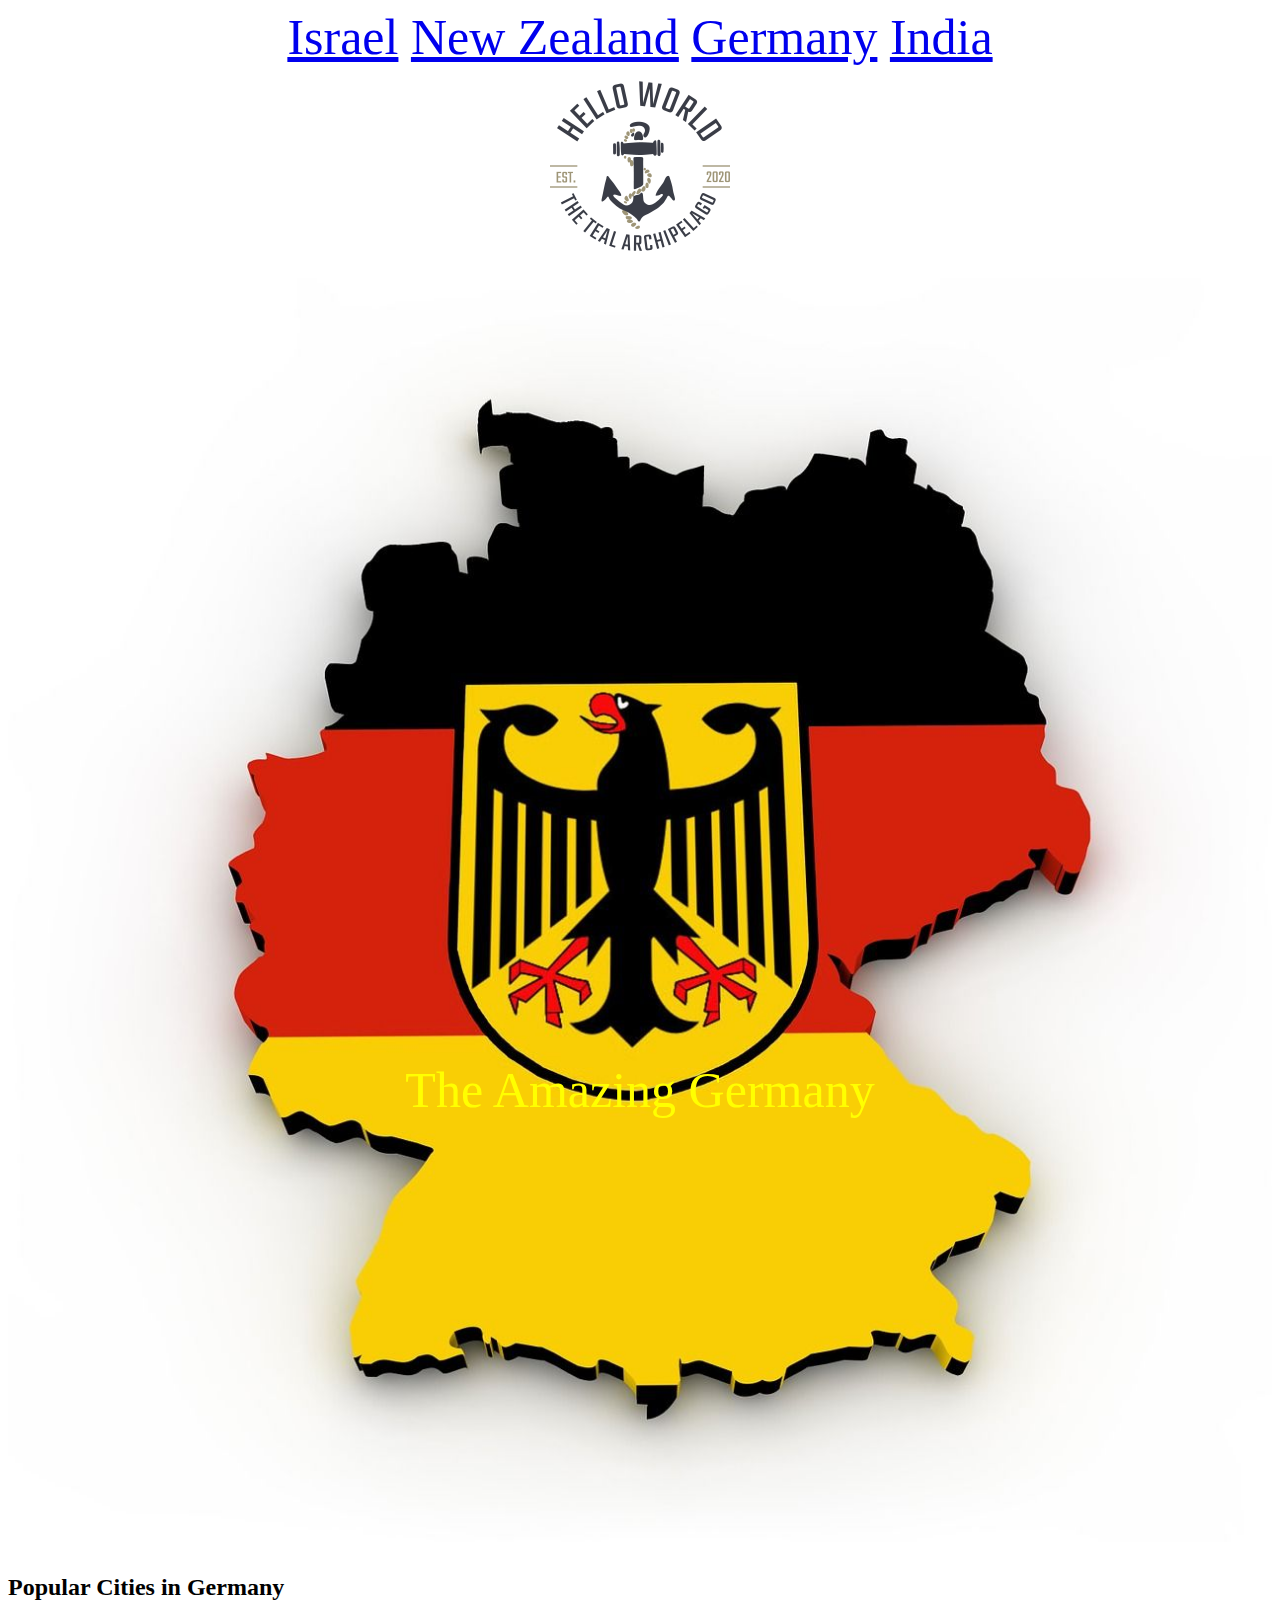
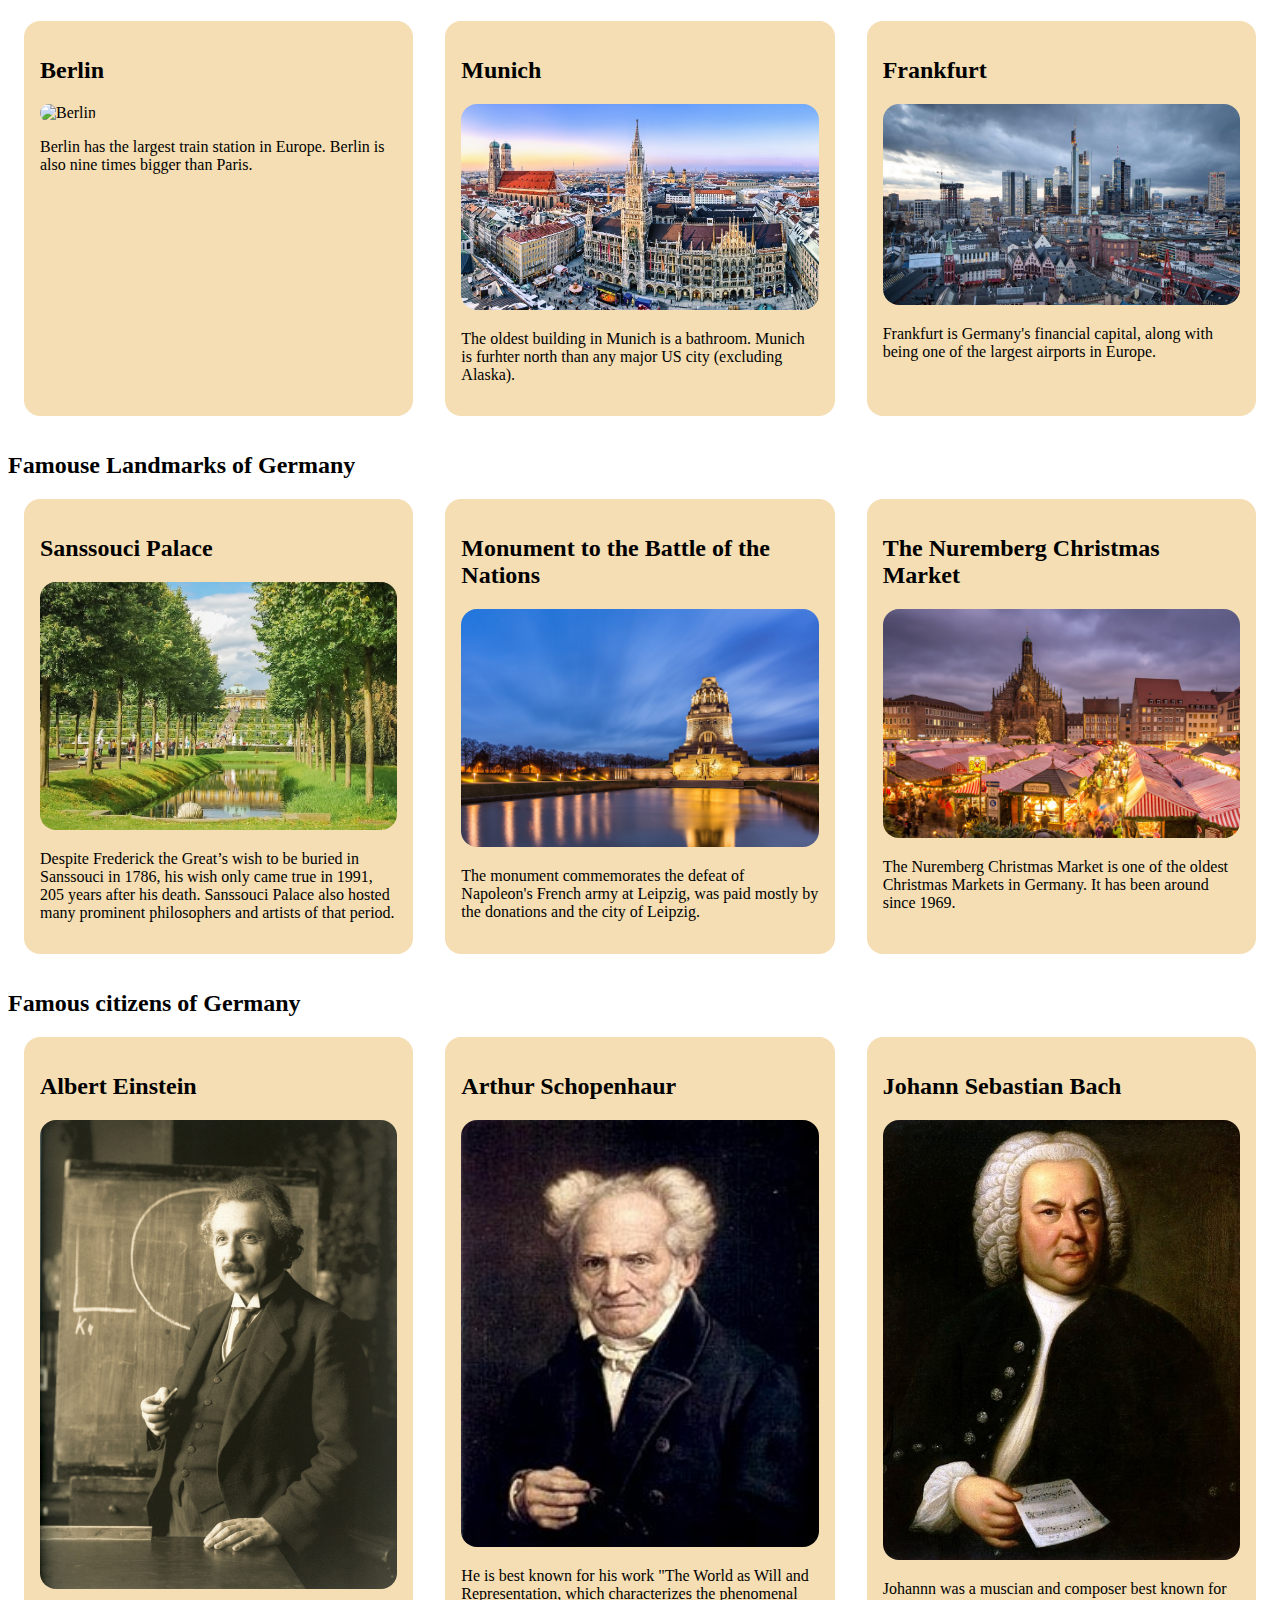
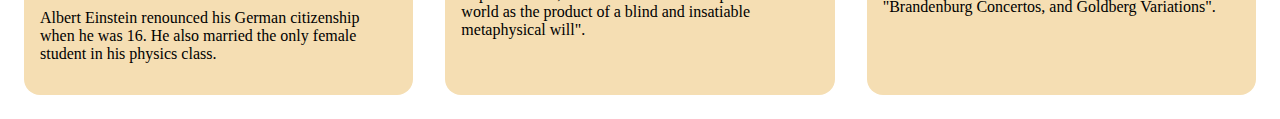
==== germany.html @ 68ab22d8 "added citizens and photos." ====
<!DOCTYPE html>
<html lang="en">
<head>
    <meta charset="UTF-8">
    <meta name="viewport" content="width=device-width, initial-scale=1.0">
    <title>Document</title>
    <link rel="stylesheet" href="styles/main.css">
</head>
<body>
    <main>
        <div class="main__img">
            
            <section class="navBar">
                <a href="index.html">Israel</a>
                <a href="new-zealand.html">New Zealand</a>
                <a href="germany.html">Germany</a>
                <a href="india.html">India</a>
            </section>

            <img class= "sticky" src="./images/helloworldlogo.png" alt="Team Loge">
            <img src="./images/country.jpg" alt="download" srcset="">
            
                <div class="centered">The Amazing Germany</div>
            
        </div>
        <section class="Container">
            <!-- this is city discription card -->
            <h2>Popular Cities in Germany</h2>

            <section class="cities__list">
                
                <!-- 1st city card -->
                <div class="city card">
                    <h2>Berlin</h2>
                    
                        <img src="./images/Berlin.jpg" alt="Berlin">
                    
                    
                        <p>Berlin has the largest train station in Europe. Berlin is also nine times bigger than Paris.</p>
                    

                </div>
                <!-- 2nd city card -->
                <div class="city card">
                    <h2>Munich</h2>
                    
                        <img src="./images/Munich.jpg" alt="Munich" >
                    
                    
                        <p>The oldest building in Munich is a bathroom. Munich is furhter north than any major US city (excluding Alaska). </p>
                    

                </div>
                <!-- 3rd city card -->
                <div class="city card">
                    <h2>Frankfurt</h2>
                    
                        <img src="./images/frankfurt.jpg" alt="frankfurt">
                    
                    
                        <p>Frankfurt is Germany's financial capital, along with being one of the largest airports in Europe.</p>

                </div>
            </section>
            <h2>Famouse Landmarks of Germany</h2>

            <section class="landmarks__list">
                
                <!-- 1st landmark card -->
                <div class="landmark card">
                    <h2>Sanssouci Palace</h2>
                    
                        <img src="./images/Sanssouci_Palace.jpg" alt="statue-of-unity" >
                    
                    
                        <p>Despite Frederick the Great’s wish to be buried in Sanssouci in 1786, his wish only came true in 1991, 205 years after his death. Sanssouci Palace also hosted many prominent philosophers and artists of that period.</p>
                    

                </div>
                <!-- 2nd landmark card -->
                <div class="landmark card">
                    <h2>Monument to the Battle of the Nations </h2>
                    
                        <img src="./images/Monument_Battle_of_the_Nations.jpg" alt="The-Gateway-of-India">
                    
                    
                        <p>The monument commemorates the defeat of Napoleon's French army at Leipzig, was paid mostly by the donations and the city of Leipzig.</p>
                    

                </div>
                <!-- 3rd landmark card -->
                <div class="landmark card">
                    <h2>The Nuremberg Christmas Market</h2>
                    
                        <img src="./images/Nuremberg_Christmas_Market.jpg" alt="golden temple" srcset="">
                    
                    
                        <p>The Nuremberg Christmas Market is one of the oldest Christmas Markets in Germany. It has been around since 1969.</p>
                    

                </div>
            </section>
            <h2>Famous citizens of Germany</h2>

            <section class="famous__citizen">
                
                <!-- 1st famous citizen card -->
                <div class="citizen card">
                    <h2>Albert Einstein</h2>
                    
                        <img src="./images/Einstein_1921_by_F_Schmutzer_-_restoration.jpg" alt="Gautam Buddha" srcset="">
                    
                    
                        <p>Albert Einstein renounced his German citizenship when he was 16. He also married the only female student in his physics class.</p>
                    

                </div>
                <!-- 2nd famous citizen card -->
                <div class="citizen card">
                    <h2>Arthur Schopenhaur</h2>
                    
                        <img src="./images/220px-Schopenhauer.jpg" alt="Swami Vivekananda" srcset="">
                    
                    
                        <p>He is best known for his work "The World as Will and Representation, which characterizes the phenomenal world as the product of a blind and insatiable metaphysical will".</p>
                    

                </div>
                <!-- 3rd famouse citizen card -->
                <div class="citizen card">
                    <h2>Johann Sebastian Bach</h2>
                    
                        <img src="./images/Johann_Sebastian_Bach.jpg" alt="Ravindranath Tagore" srcset="">
                    
                    
                        <p>Johannn was a muscian and composer best known for "Brandenburg Concertos, and Goldberg Variations". </p>
                  


                    

                </div>
            </section>
        </section>

    </main>
</body>
</html>
---- styles/main.css ----
img {
	width: 100%;

	/* border-radius: 1em; */
}
img.sticky {
	position: -ms-page;
	position: sticky;
	top: 0;
	width: 200px;
}
.main__img {
	position: relative;
  text-align: center;
  color: yellow;
  font-size: 50px;
}
.centered {
	position: absolute;
  top: 70%;
  left: 50%;
  transform: translate(-50%, -50%);
}
.container {
	width: 100%;
}
.cities__list,
.landmarks__list,
.famous__citizen {
	display: flex;
	flex-wrap: wrap;
	justify-content: space-between;
}
 
.city,
.landmark,
.citizen {
	min-width: 150px;
	flex: 1 1 17%;
}
.card {
	margin: 0 1em 1em;
	padding: 1em;
	background-color: wheat;
	border-radius: 1em;
}

.card>img {
	width: 100%;
	border-radius: 1em;
}
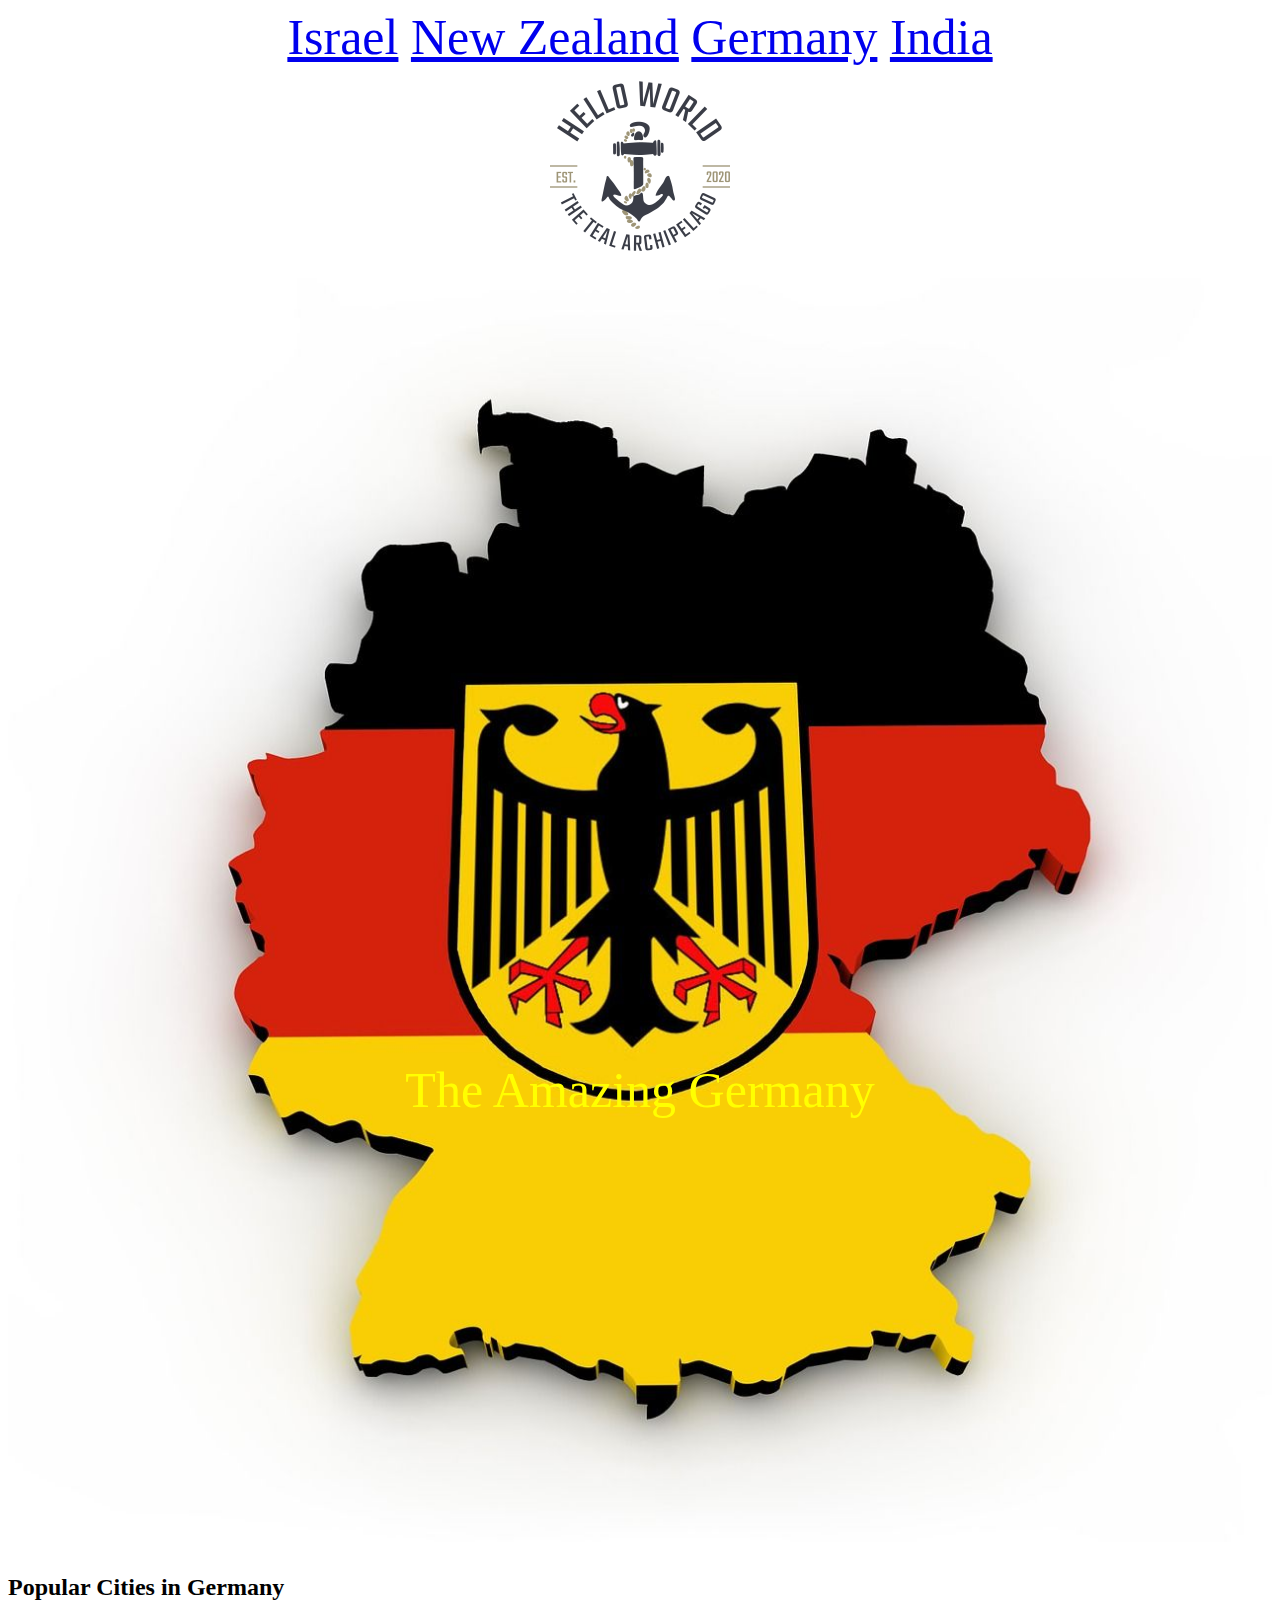
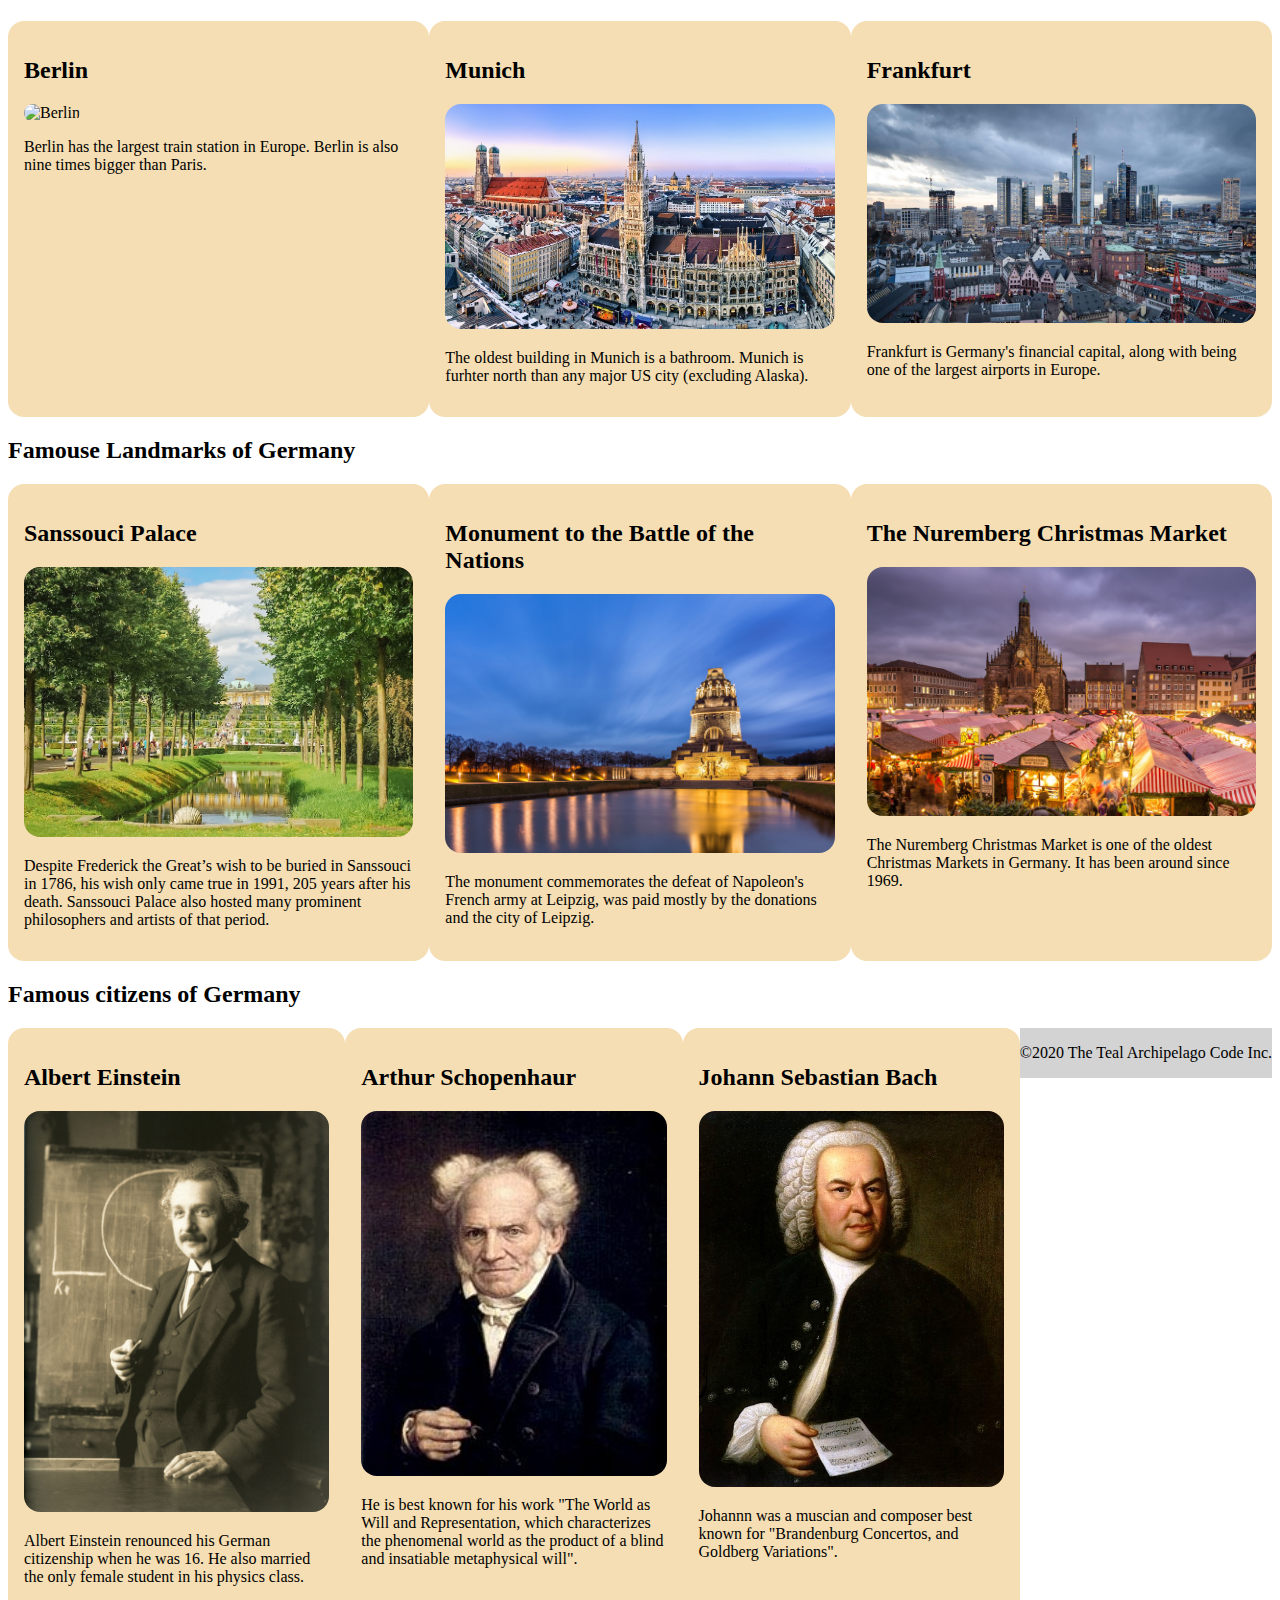
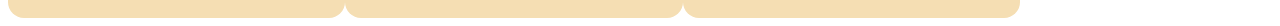
==== commit 71fd19ed: "fixed .css files and added footer copyright" ====
--- a/germany.html
+++ b/germany.html
@@ -140,6 +140,10 @@
                     
 
                 </div>
+
+                <footer>
+                    <p>©2020 The Teal Archipelago Code Inc.</p>
+                </footer>
             </section>
         </section>
 
--- a/styles/main.css
+++ b/styles/main.css
@@ -1,3 +1,5 @@
+@import "./hover.css";
+
 img {
 	width: 100%;
 
@@ -39,7 +41,7 @@
 	flex: 1 1 17%;
 }
 .card {
-	margin: 0 1em 1em;
+	margin: 0 1em 1em o;
 	padding: 1em;
 	background-color: wheat;
 	border-radius: 1em;
@@ -49,3 +51,51 @@
 	width: 100%;
 	border-radius: 1em;
 }
+
+
+
+/* css works for image gallery */
+
+.photo__gallery > div {
+    display: flex;
+    
+    justify-content: center;
+    align-items: center;
+    font-size: 2em;
+    color: #ffeead;
+}
+
+.photo__gallery > div > img {
+    width: 100%;
+    height: 100%;
+    object-fit: cover;
+}
+
+.photo__gallery {
+    display: grid;
+    grid-gap: 5px;
+    grid-template-columns: repeat(auto-fit, minmax(100px, 1fr));
+    grid-auto-rows: 75px;
+    grid-auto-flow: dense;
+}
+
+.horizontal {
+    grid-column: span 2;
+}
+
+.vertical {
+    grid-row: span 2;
+}
+
+.big {
+    grid-column: span 2;
+    grid-row: span 2;
+}
+
+footer {
+    background-color: lightgrey;
+    color: black;
+    text-align: center;
+	margin: 0px;
+	height: 50px;
+}
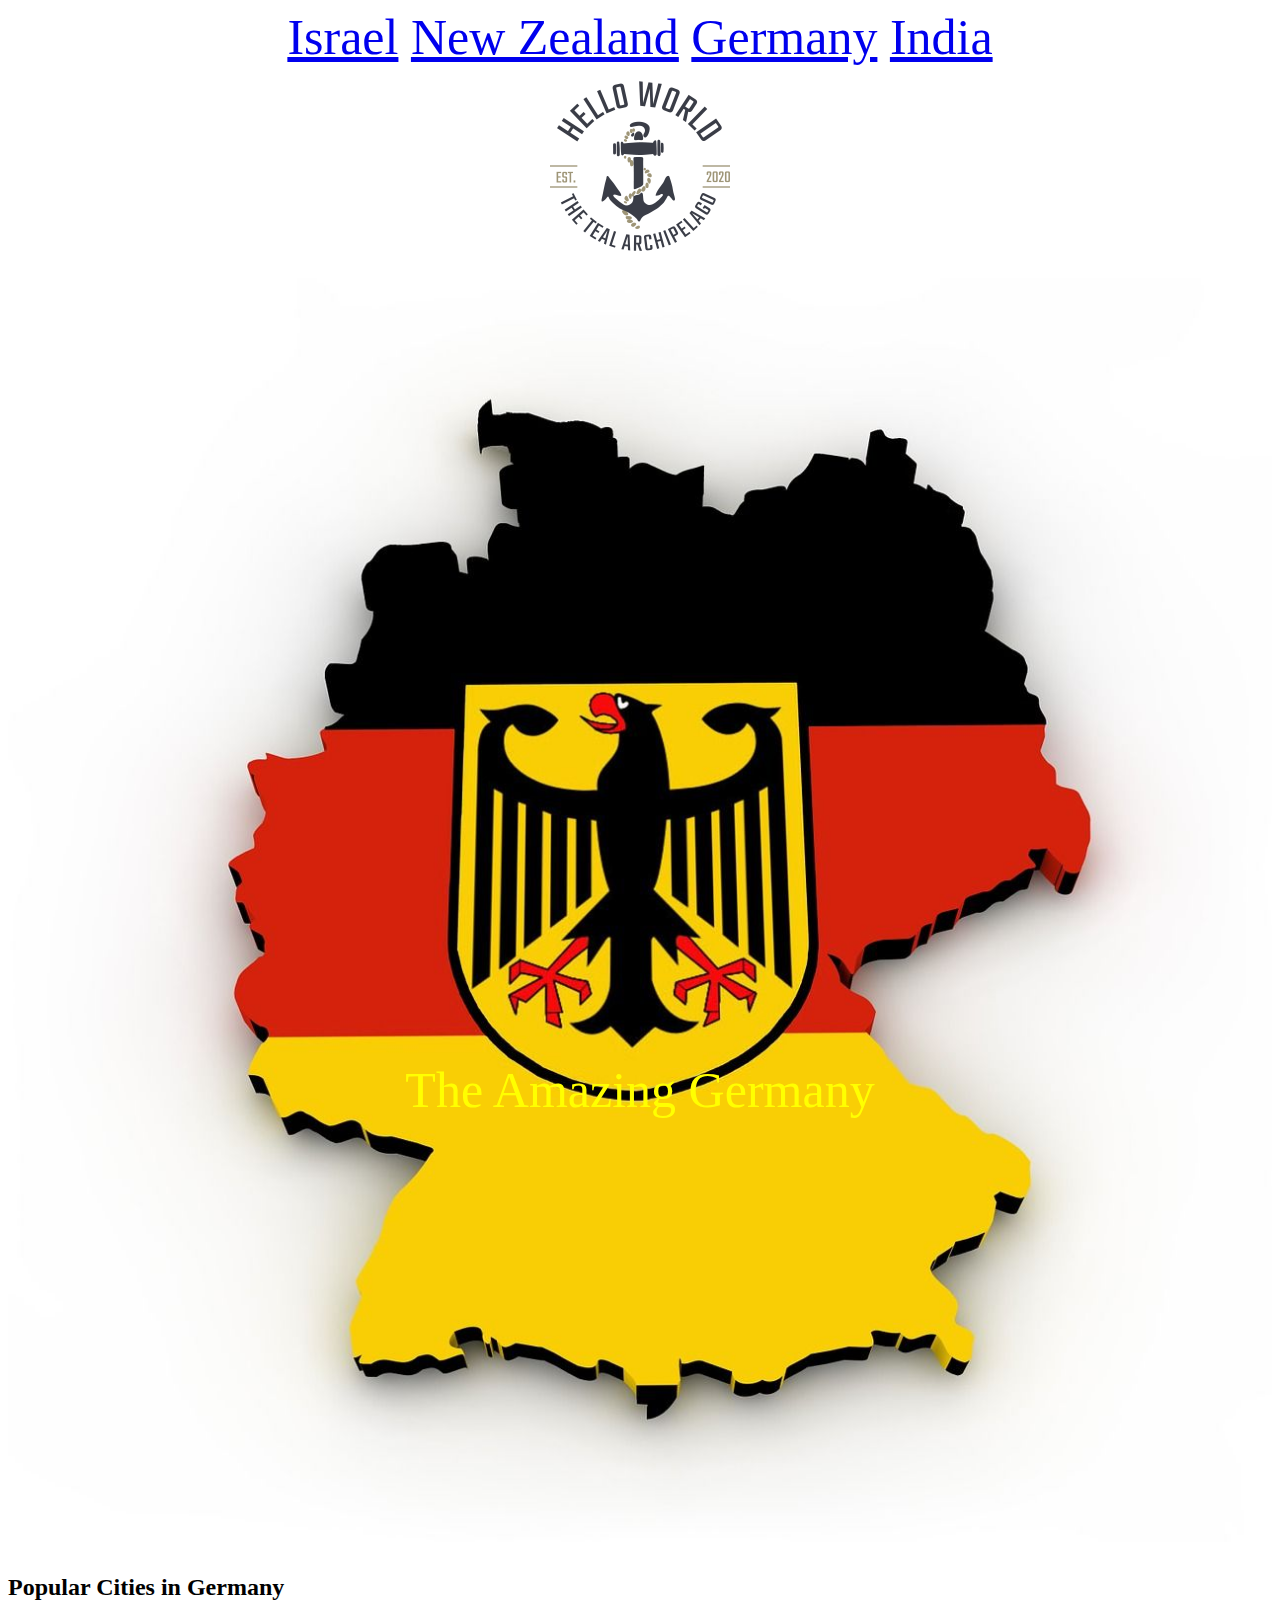
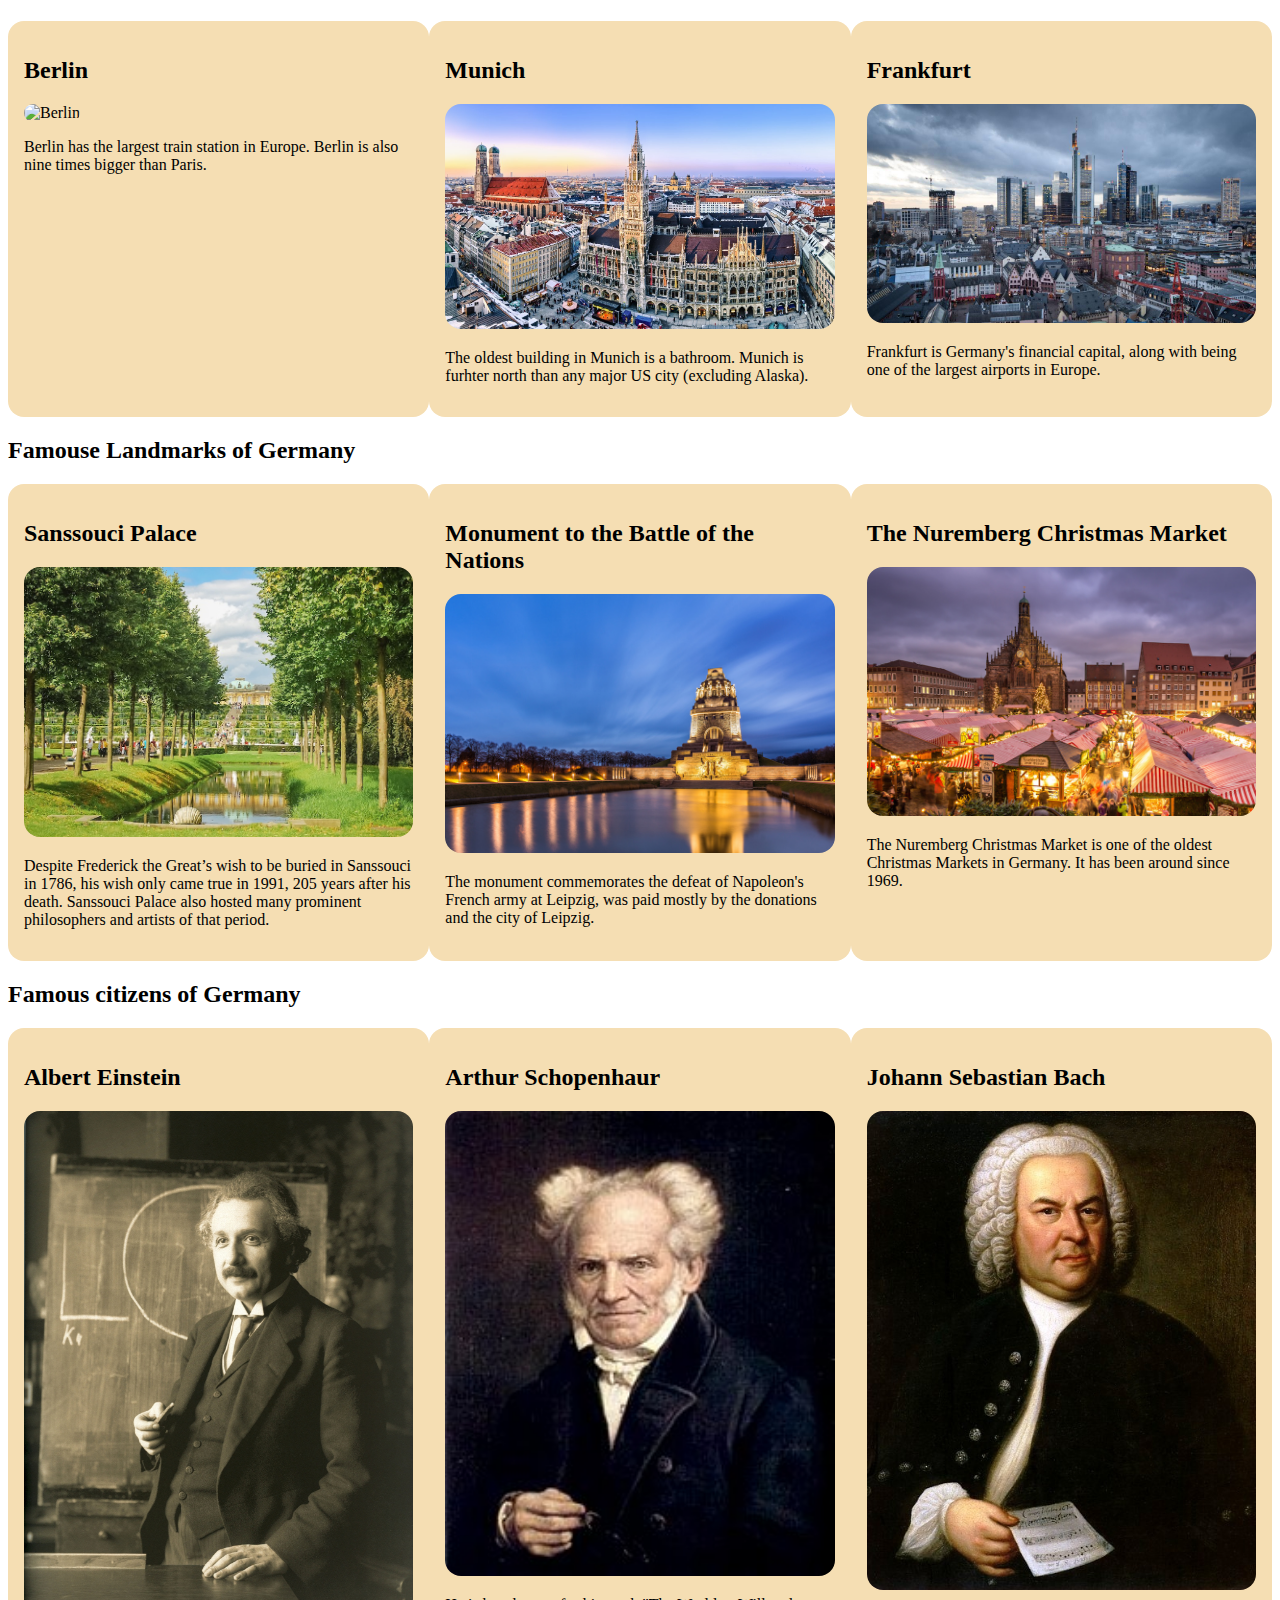
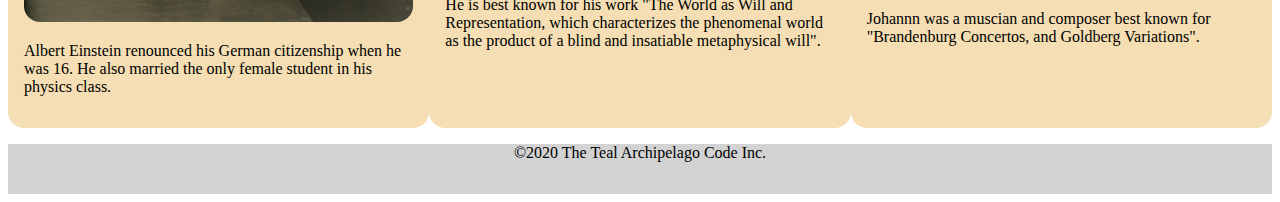
==== commit 82b4cdaf: "Fixed footnote to appear at the bottom" ====
--- a/germany.html
+++ b/germany.html
@@ -141,10 +141,11 @@
 
                 </div>
 
-                <footer>
-                    <p>©2020 The Teal Archipelago Code Inc.</p>
-                </footer>
+               
             </section>
+            <footer>
+                <p>©2020 The Teal Archipelago Code Inc.</p>
+            </footer>
         </section>
 
     </main>
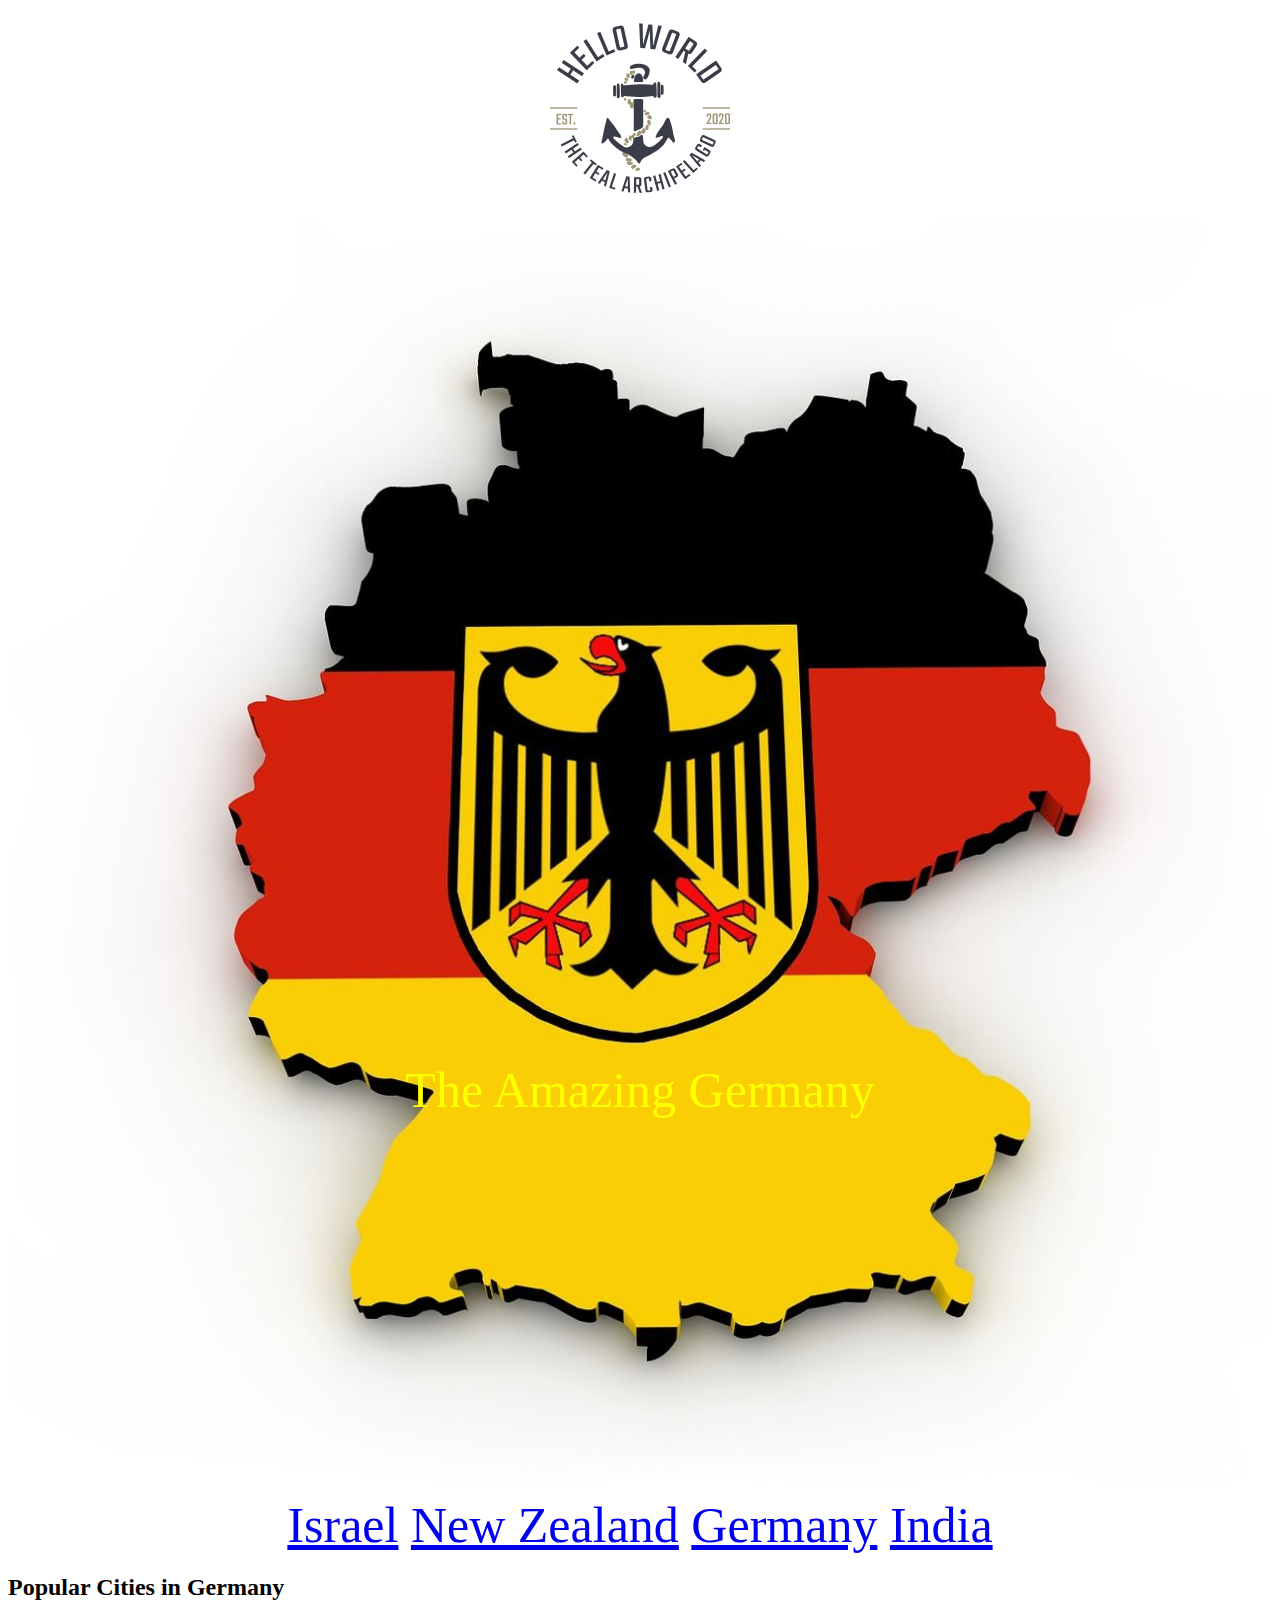
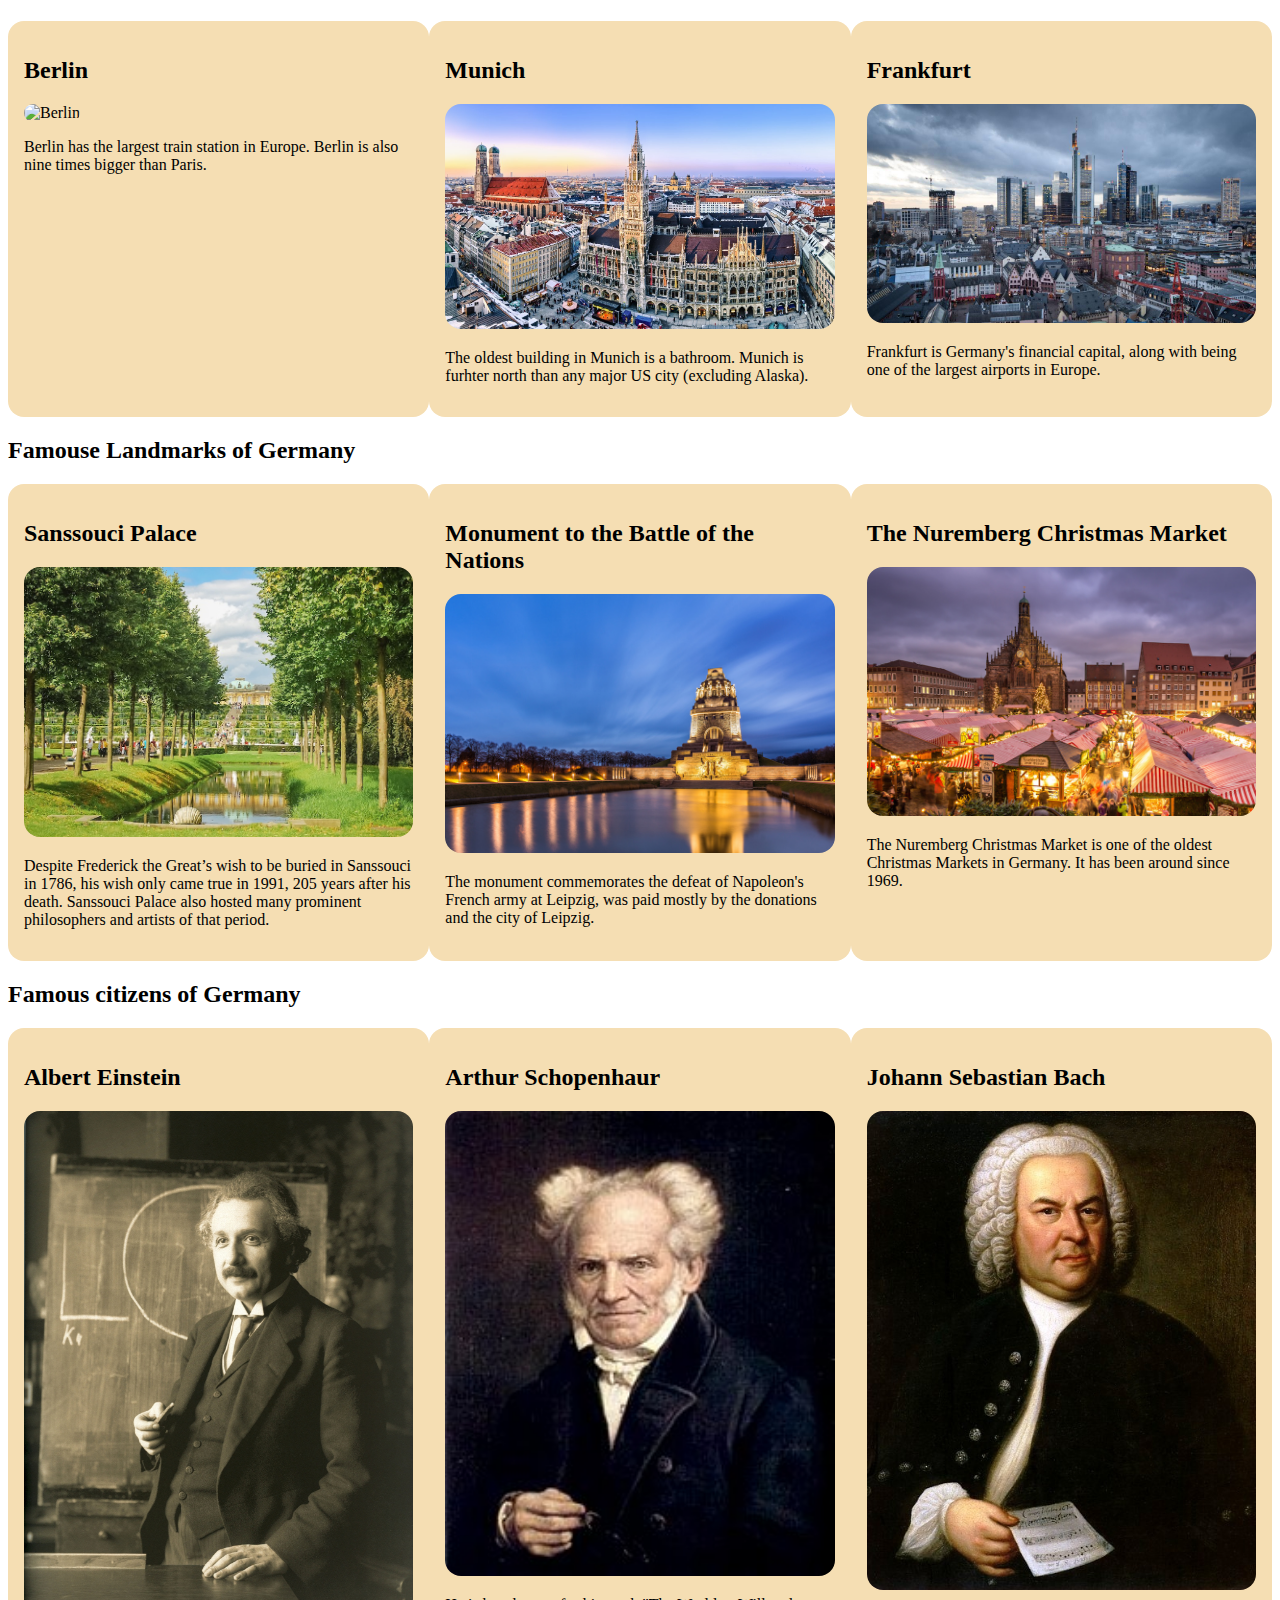
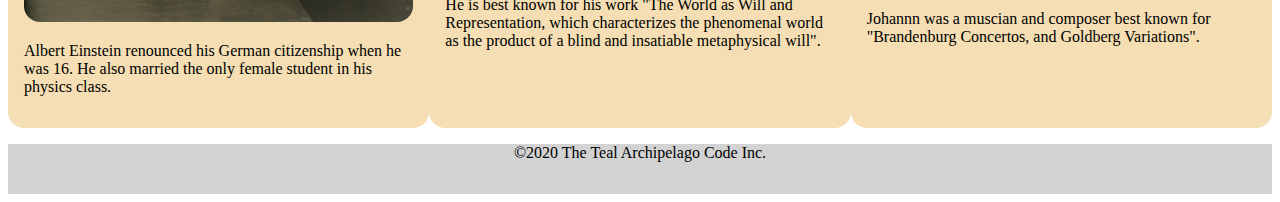
==== commit f2dddb46: "fixed nav bar location" ====
--- a/germany.html
+++ b/germany.html
@@ -10,15 +10,16 @@
     <main>
         <div class="main__img">
             
+
+            <img class= "sticky" src="./images/helloworldlogo.png" alt="Team Loge">
+            <img src="./images/country.jpg" alt="download" srcset="">
+            
             <section class="navBar">
                 <a href="index.html">Israel</a>
                 <a href="new-zealand.html">New Zealand</a>
                 <a href="germany.html">Germany</a>
                 <a href="india.html">India</a>
             </section>
-
-            <img class= "sticky" src="./images/helloworldlogo.png" alt="Team Loge">
-            <img src="./images/country.jpg" alt="download" srcset="">
             
                 <div class="centered">The Amazing Germany</div>
             
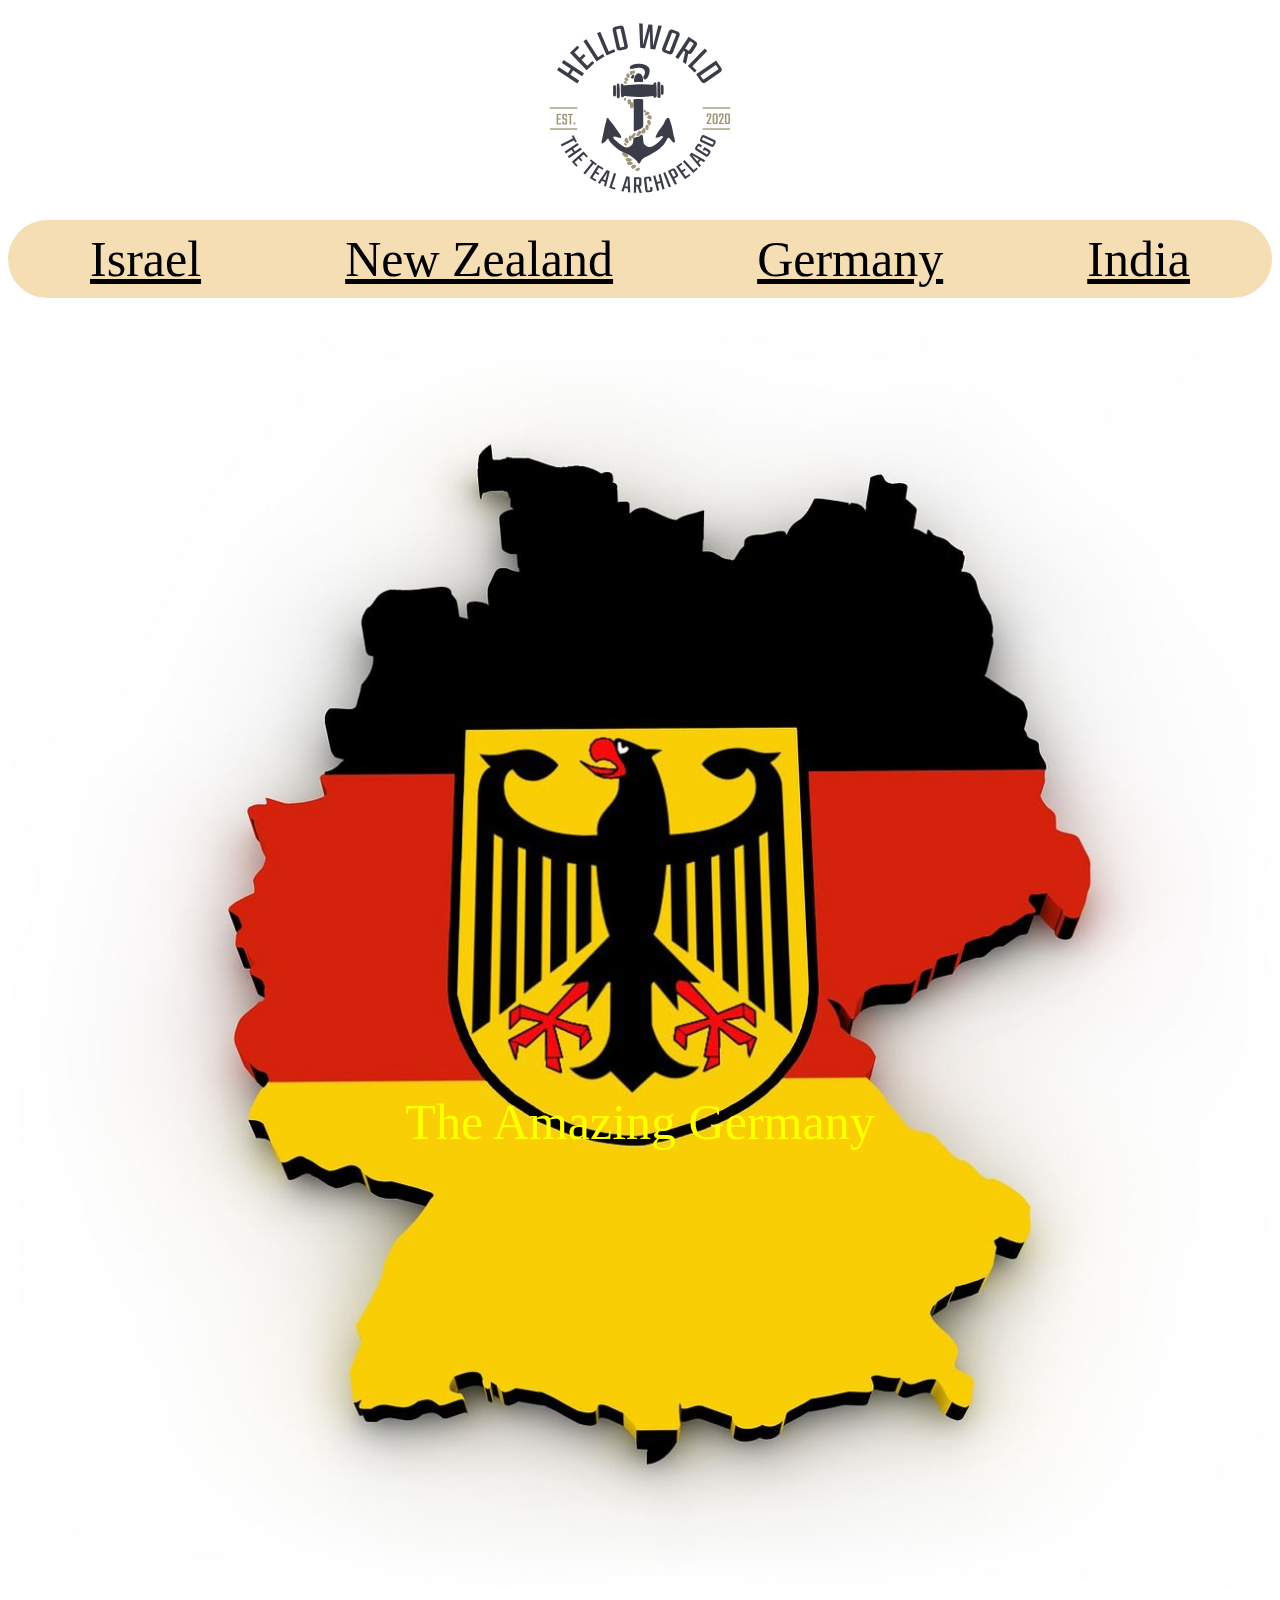
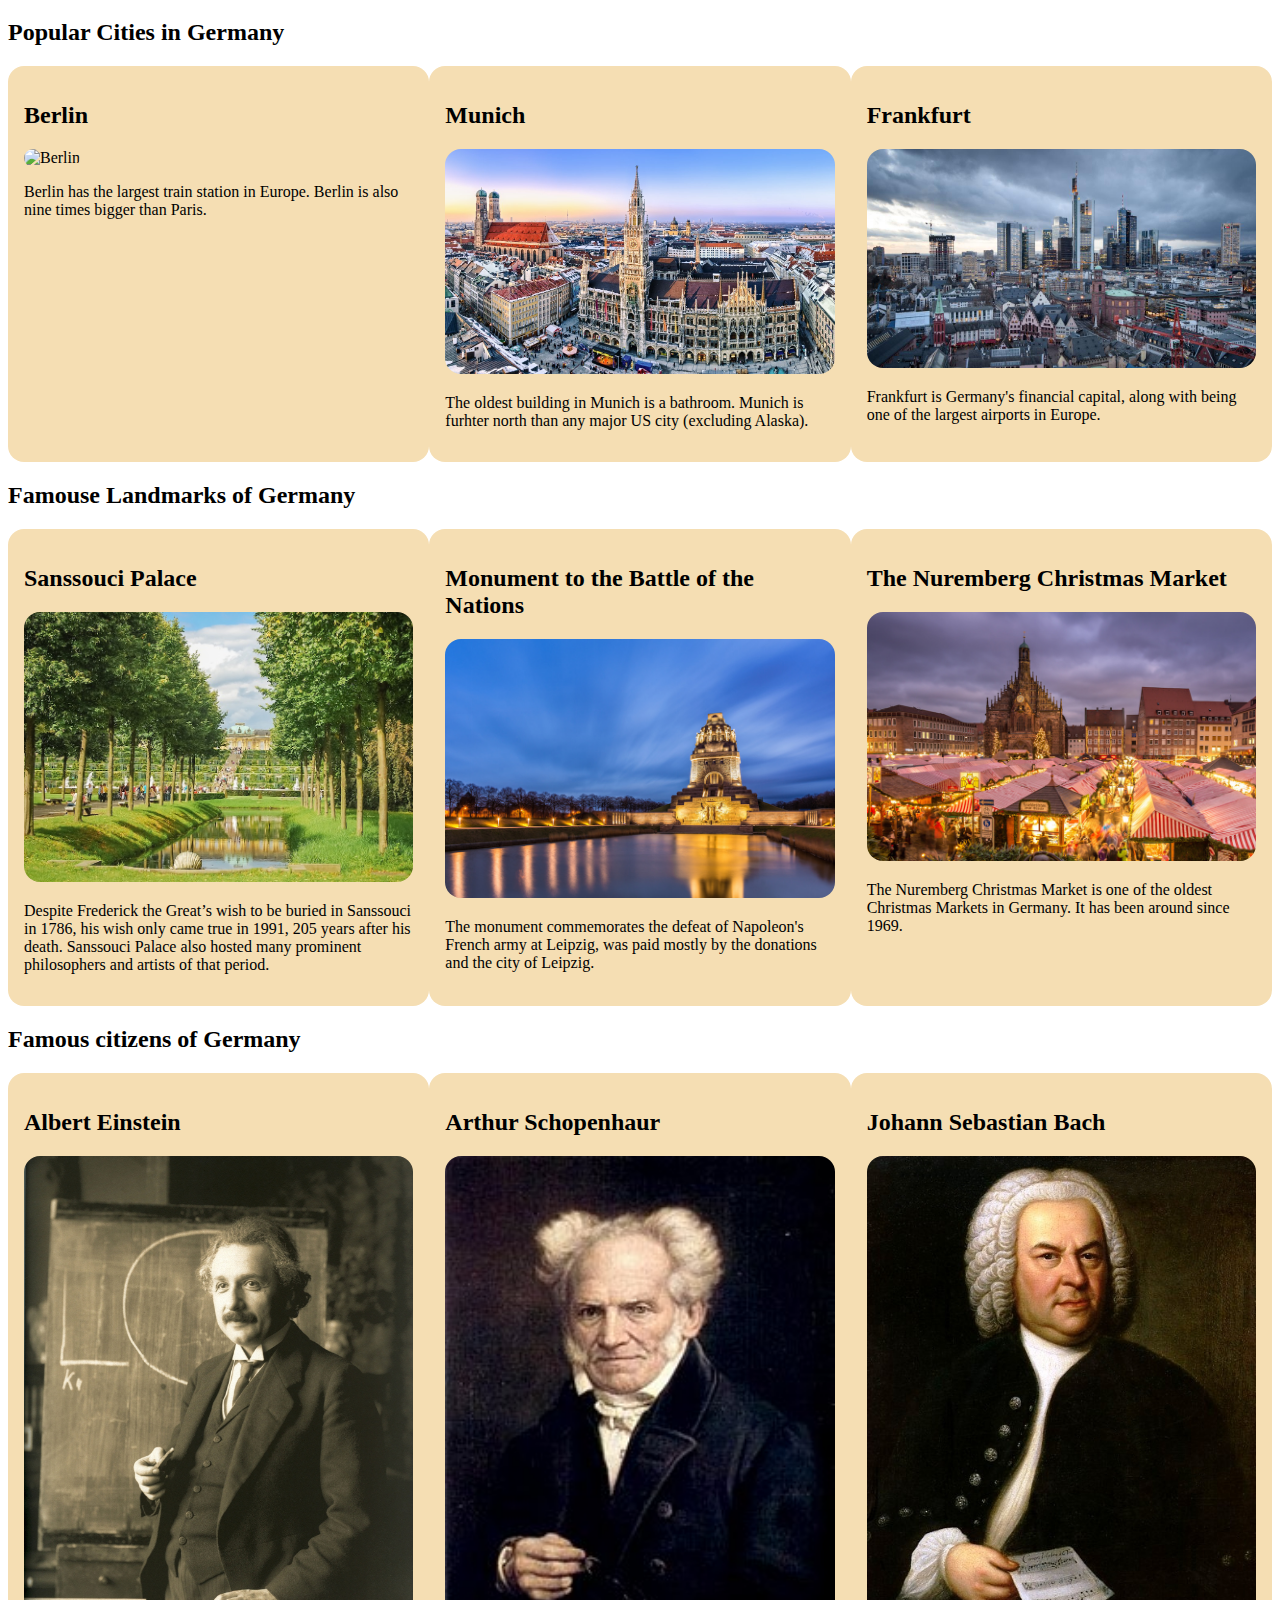
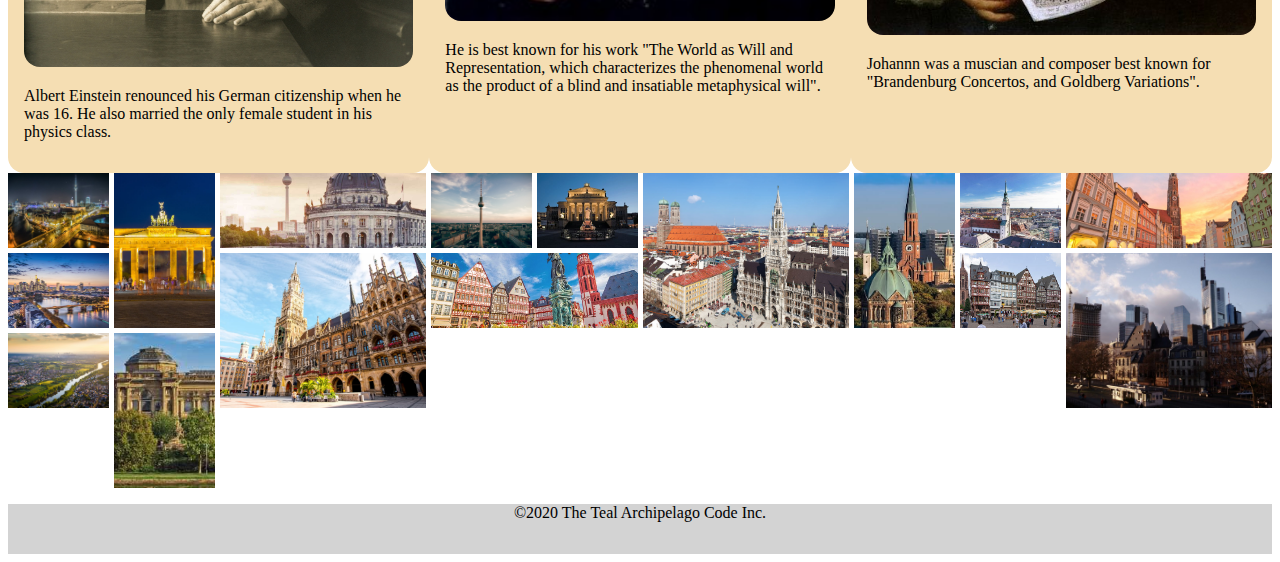
==== commit 8371dd0a: "added in a photo gallary" ====
--- a/germany.html
+++ b/germany.html
@@ -12,14 +12,13 @@
             
 
             <img class= "sticky" src="./images/helloworldlogo.png" alt="Team Loge">
-            <img src="./images/country.jpg" alt="download" srcset="">
-            
             <section class="navBar">
                 <a href="index.html">Israel</a>
                 <a href="new-zealand.html">New Zealand</a>
                 <a href="germany.html">Germany</a>
                 <a href="india.html">India</a>
             </section>
+            <img src="./images/country.jpg" alt="download" srcset="">
             
                 <div class="centered">The Amazing Germany</div>
             
@@ -141,9 +140,28 @@
                     
 
                 </div>
+            </section>
 
                
-            </section>
+        </section>
+            <div class="photo__gallery">
+                <div class="small"><img src="./image-gallery/Berlin image.jpg"/></div>
+                <div class="vertical"><img src="./image-gallery/berlin image 2.jpg"/></div>
+                <div class="horizontal"><img src="./image-gallery/berlin image 3.jpg"/></div>
+                <div class="small"><img src="./image-gallery/berlin image 4.jpg"/></div>
+                <div class="small"><img src="./image-gallery/berlin image 5.jpg"/></div>
+                <div class="big"><img src="./image-gallery/munich image 1.jpg"/></div>
+                <div class="vertical"><img src="./image-gallery/munich image 2.jpg"/></div>
+                <div class="small"><img src="./image-gallery/munich image 3.jpg"/></div>
+                <div class="horizontal"><img src="./image-gallery/munich image 4.jpg"/></div>
+                <div class="big"><img src="./image-gallery/munich image 5.jpg"/></div>
+                <div class="small"><img src="./image-gallery/frankfurt iamge 2.jpg"/></div>
+                <div class="horizontal"><img src="./image-gallery/frankfurt image 3.jpg"/></div>
+                <div class="small"><img src="./image-gallery/frankfurt image 4.jpg"/></div>
+                <div class="big"><img src="./image-gallery/frankfurt image 5.jpg"/></div>
+                <div class="small"><img src="./image-gallery/fankfurt image 6.jpg"/></div>
+                <div class="vertical"><img src="./image-gallery/frankfurt image 7.jpg"/></div>
+            </div>
             <footer>
                 <p>©2020 The Teal Archipelago Code Inc.</p>
             </footer>
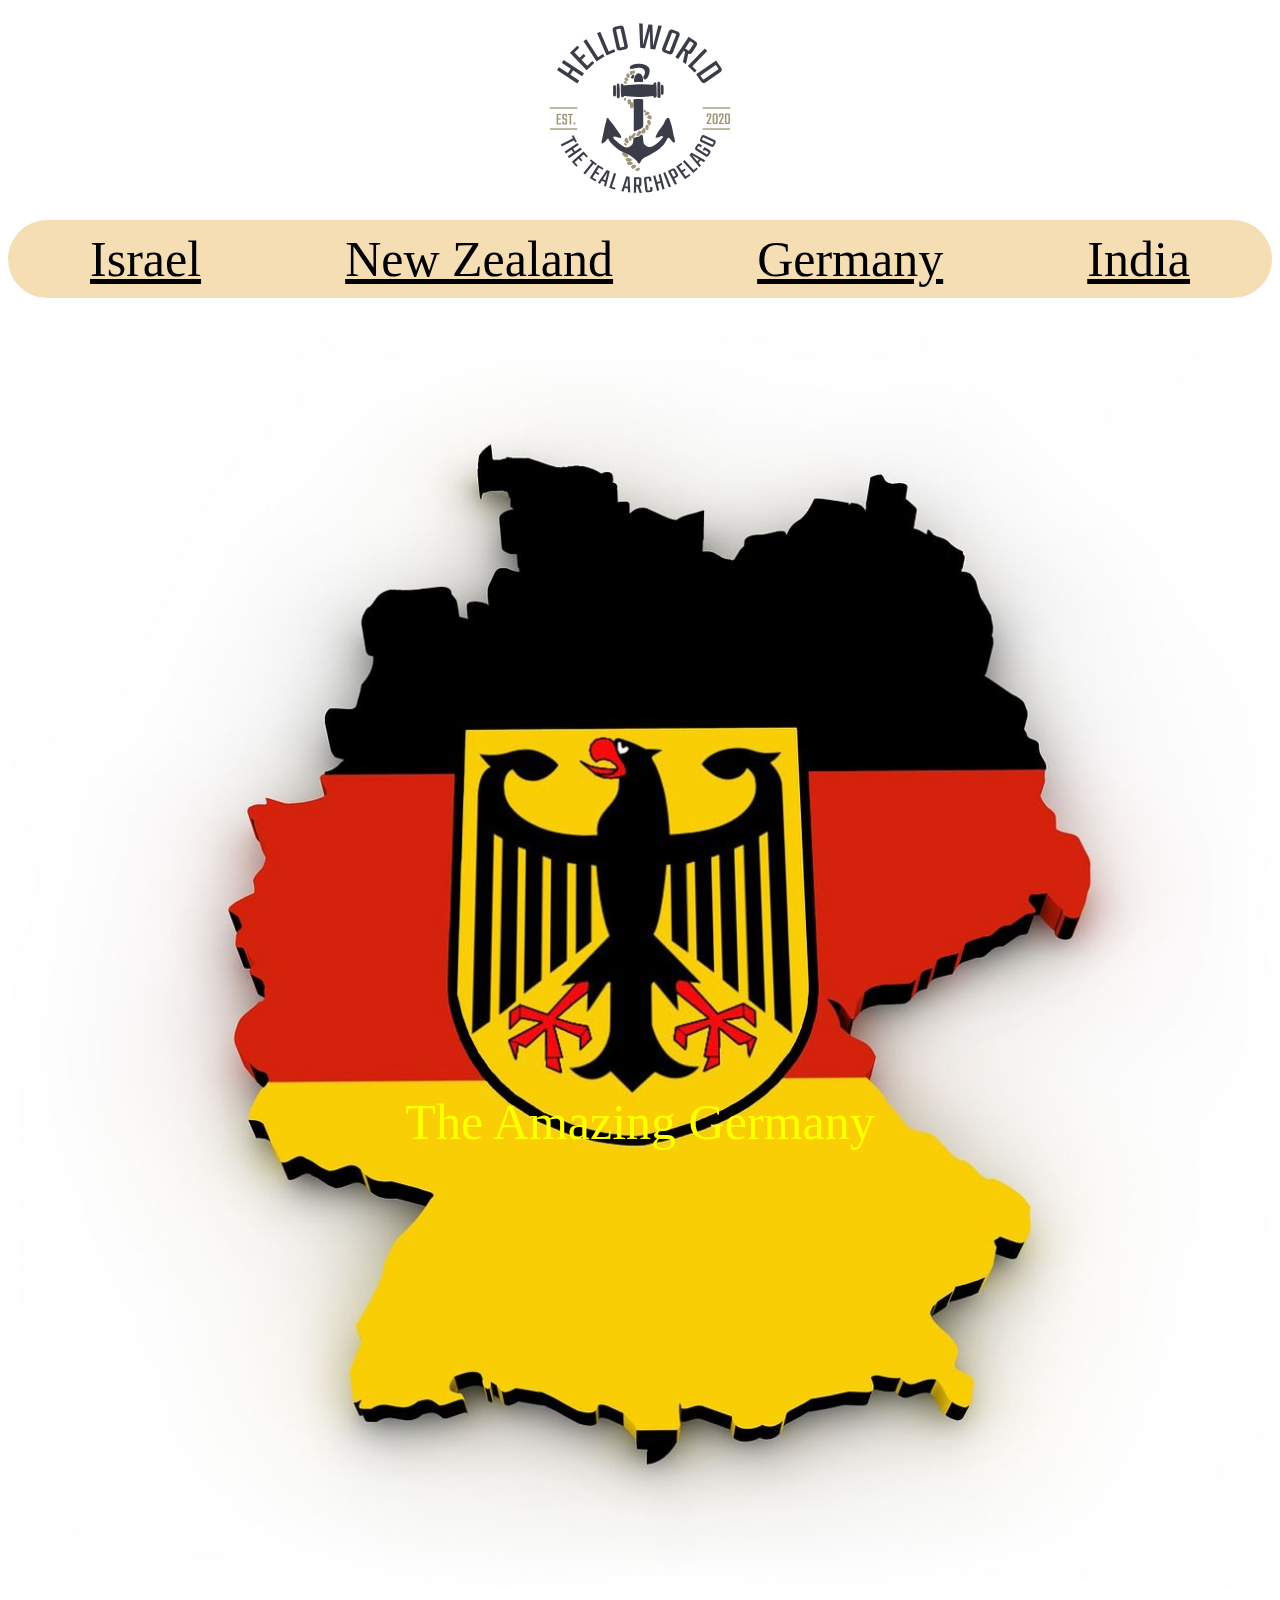
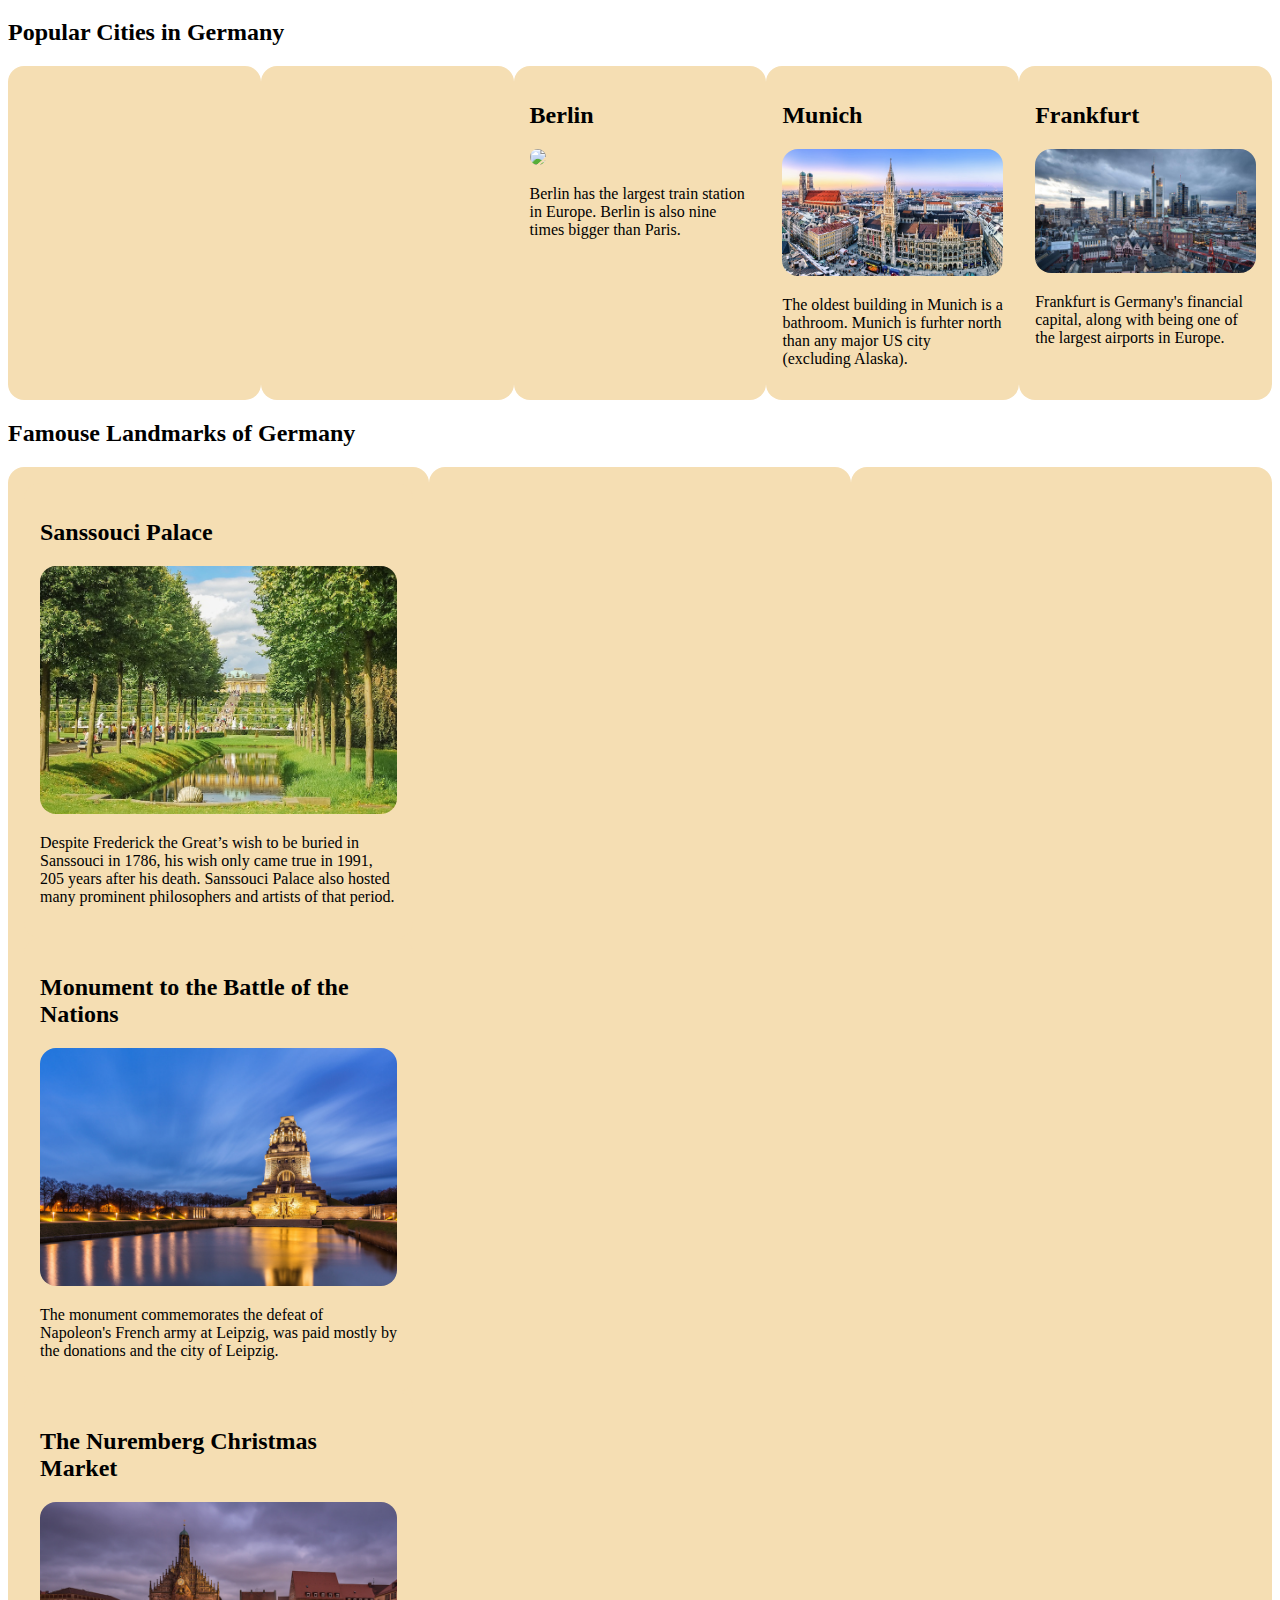
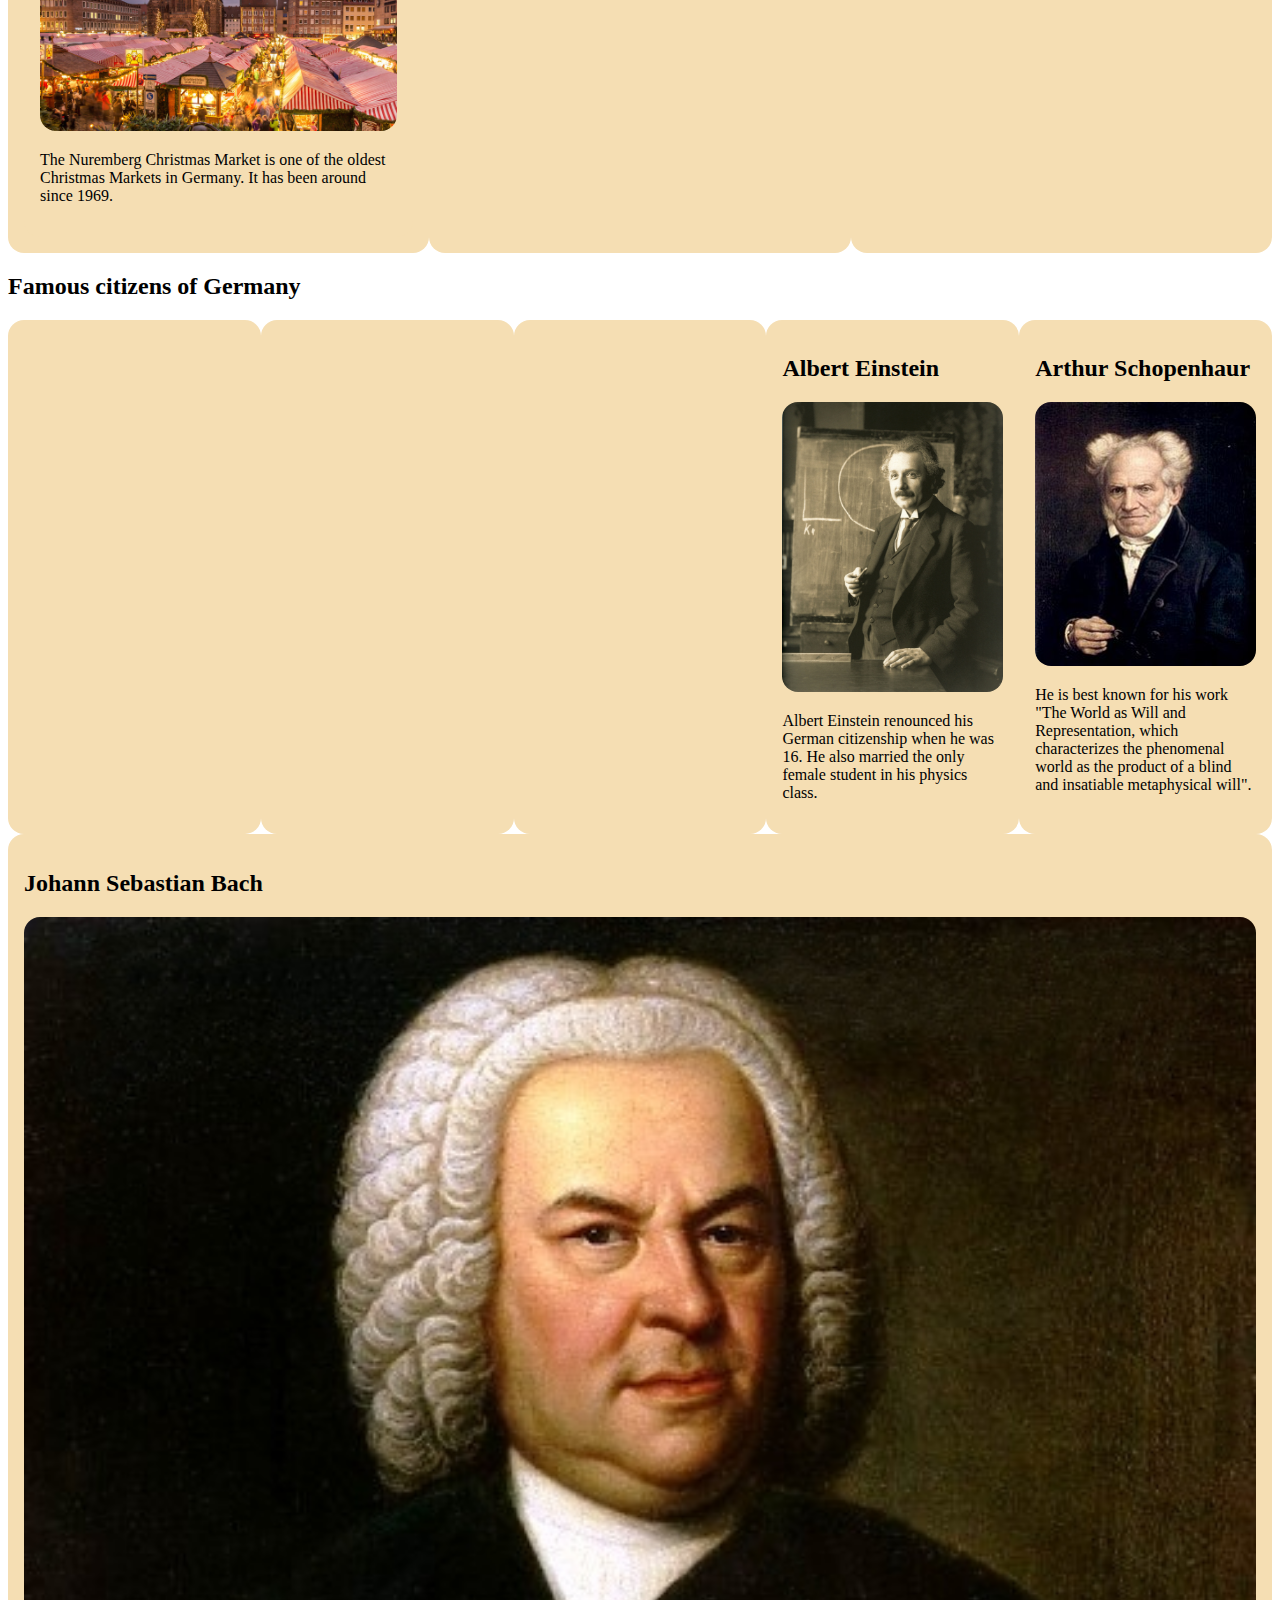
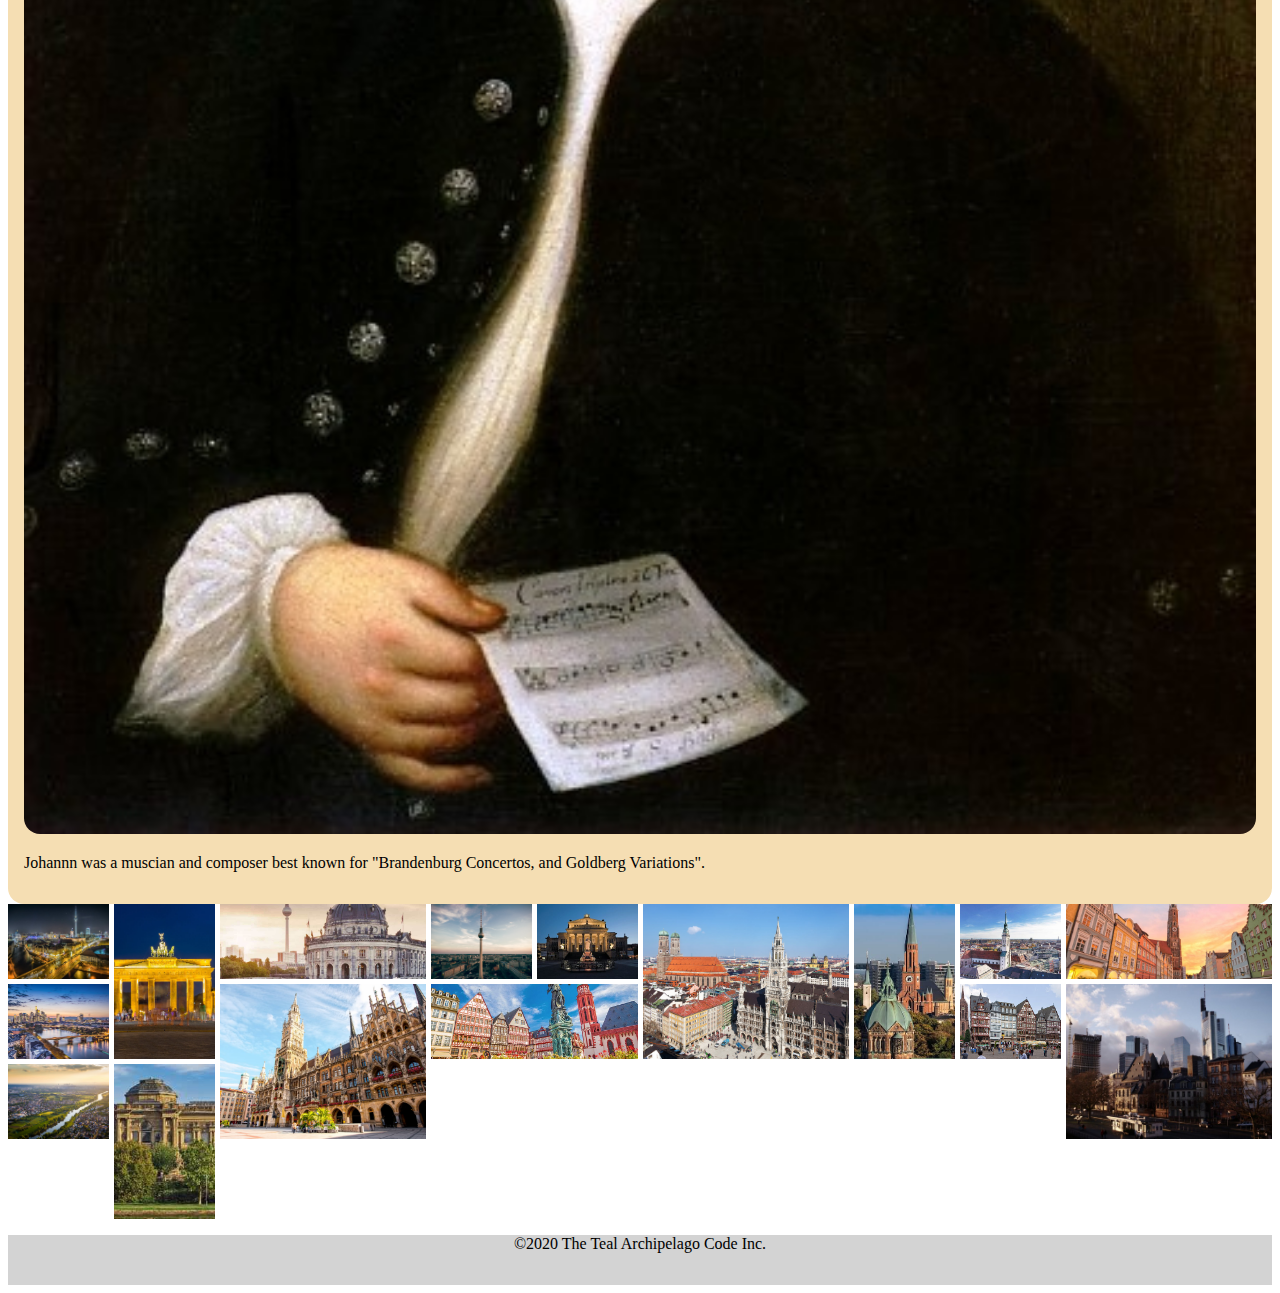
==== commit 017d3c29: "added in the jacascript to all tje list.js along iwth removing the html so as to not have duplicates" ====
--- a/germany.html
+++ b/germany.html
@@ -27,39 +27,21 @@
             <!-- this is city discription card -->
             <h2>Popular Cities in Germany</h2>
 
-            <section class="cities__list">
+            <section class="cities__list" id="cities">
                 
                 <!-- 1st city card -->
-                <div class="city card">
-                    <h2>Berlin</h2>
-                    
-                        <img src="./images/Berlin.jpg" alt="Berlin">
-                    
-                    
-                        <p>Berlin has the largest train station in Europe. Berlin is also nine times bigger than Paris.</p>
+                
                     
 
                 </div>
                 <!-- 2nd city card -->
                 <div class="city card">
-                    <h2>Munich</h2>
-                    
-                        <img src="./images/Munich.jpg" alt="Munich" >
-                    
-                    
-                        <p>The oldest building in Munich is a bathroom. Munich is furhter north than any major US city (excluding Alaska). </p>
-                    
+                   
 
                 </div>
                 <!-- 3rd city card -->
                 <div class="city card">
-                    <h2>Frankfurt</h2>
-                    
-                        <img src="./images/frankfurt.jpg" alt="frankfurt">
-                    
-                    
-                        <p>Frankfurt is Germany's financial capital, along with being one of the largest airports in Europe.</p>
-
+              
                 </div>
             </section>
             <h2>Famouse Landmarks of Germany</h2>
@@ -67,76 +49,37 @@
             <section class="landmarks__list">
                 
                 <!-- 1st landmark card -->
-                <div class="landmark card">
-                    <h2>Sanssouci Palace</h2>
-                    
-                        <img src="./images/Sanssouci_Palace.jpg" alt="statue-of-unity" >
-                    
-                    
-                        <p>Despite Frederick the Great’s wish to be buried in Sanssouci in 1786, his wish only came true in 1991, 205 years after his death. Sanssouci Palace also hosted many prominent philosophers and artists of that period.</p>
+                <div class="landmark card" id="Landmarks">
                     
 
                 </div>
                 <!-- 2nd landmark card -->
                 <div class="landmark card">
-                    <h2>Monument to the Battle of the Nations </h2>
-                    
-                        <img src="./images/Monument_Battle_of_the_Nations.jpg" alt="The-Gateway-of-India">
-                    
-                    
-                        <p>The monument commemorates the defeat of Napoleon's French army at Leipzig, was paid mostly by the donations and the city of Leipzig.</p>
                     
 
                 </div>
                 <!-- 3rd landmark card -->
                 <div class="landmark card">
-                    <h2>The Nuremberg Christmas Market</h2>
-                    
-                        <img src="./images/Nuremberg_Christmas_Market.jpg" alt="golden temple" srcset="">
-                    
-                    
-                        <p>The Nuremberg Christmas Market is one of the oldest Christmas Markets in Germany. It has been around since 1969.</p>
-                    
-
+        
                 </div>
             </section>
             <h2>Famous citizens of Germany</h2>
 
-            <section class="famous__citizen">
+            <section class="famous__citizen" id="Citizens">
                 
                 <!-- 1st famous citizen card -->
                 <div class="citizen card">
-                    <h2>Albert Einstein</h2>
                     
-                        <img src="./images/Einstein_1921_by_F_Schmutzer_-_restoration.jpg" alt="Gautam Buddha" srcset="">
-                    
-                    
-                        <p>Albert Einstein renounced his German citizenship when he was 16. He also married the only female student in his physics class.</p>
                     
 
                 </div>
                 <!-- 2nd famous citizen card -->
                 <div class="citizen card">
-                    <h2>Arthur Schopenhaur</h2>
-                    
-                        <img src="./images/220px-Schopenhauer.jpg" alt="Swami Vivekananda" srcset="">
-                    
-                    
-                        <p>He is best known for his work "The World as Will and Representation, which characterizes the phenomenal world as the product of a blind and insatiable metaphysical will".</p>
                     
 
                 </div>
                 <!-- 3rd famouse citizen card -->
                 <div class="citizen card">
-                    <h2>Johann Sebastian Bach</h2>
-                    
-                        <img src="./images/Johann_Sebastian_Bach.jpg" alt="Ravindranath Tagore" srcset="">
-                    
-                    
-                        <p>Johannn was a muscian and composer best known for "Brandenburg Concertos, and Goldberg Variations". </p>
-                  
-
-
                     
 
                 </div>
@@ -166,7 +109,7 @@
                 <p>©2020 The Teal Archipelago Code Inc.</p>
             </footer>
         </section>
-
+        <script type="module" src="./scripts/germany/main.js"></script>
     </main>
 </body>
 </html>--- a/styles/main.css
+++ b/styles/main.css
@@ -28,7 +28,7 @@
 }
 .cities__list,
 .landmarks__list,
-.famous__citizen {
+.famous__citizen  {
 	display: flex;
 	flex-wrap: wrap;
 	justify-content: space-between;
@@ -36,7 +36,7 @@
  
 .city,
 .landmark,
-.citizen {
+.citizen, .card {
 	min-width: 150px;
 	flex: 1 1 17%;
 }
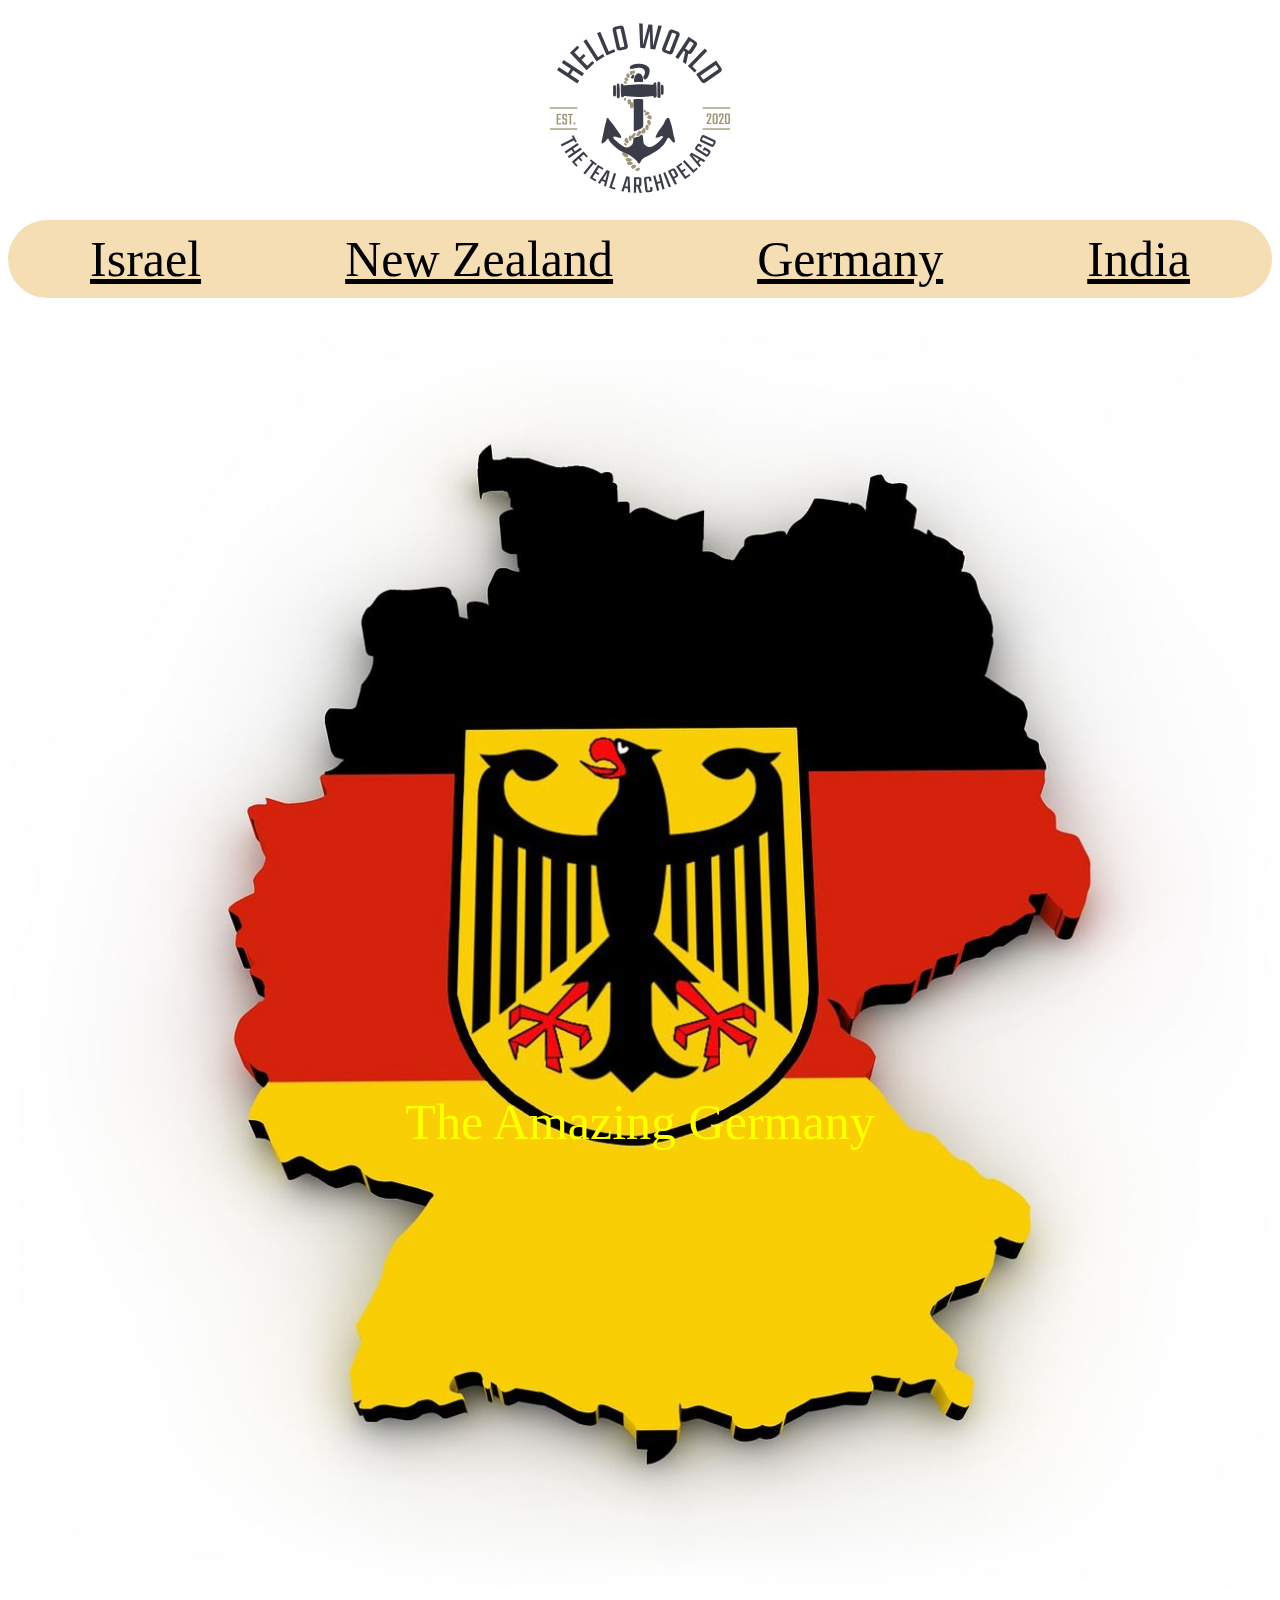
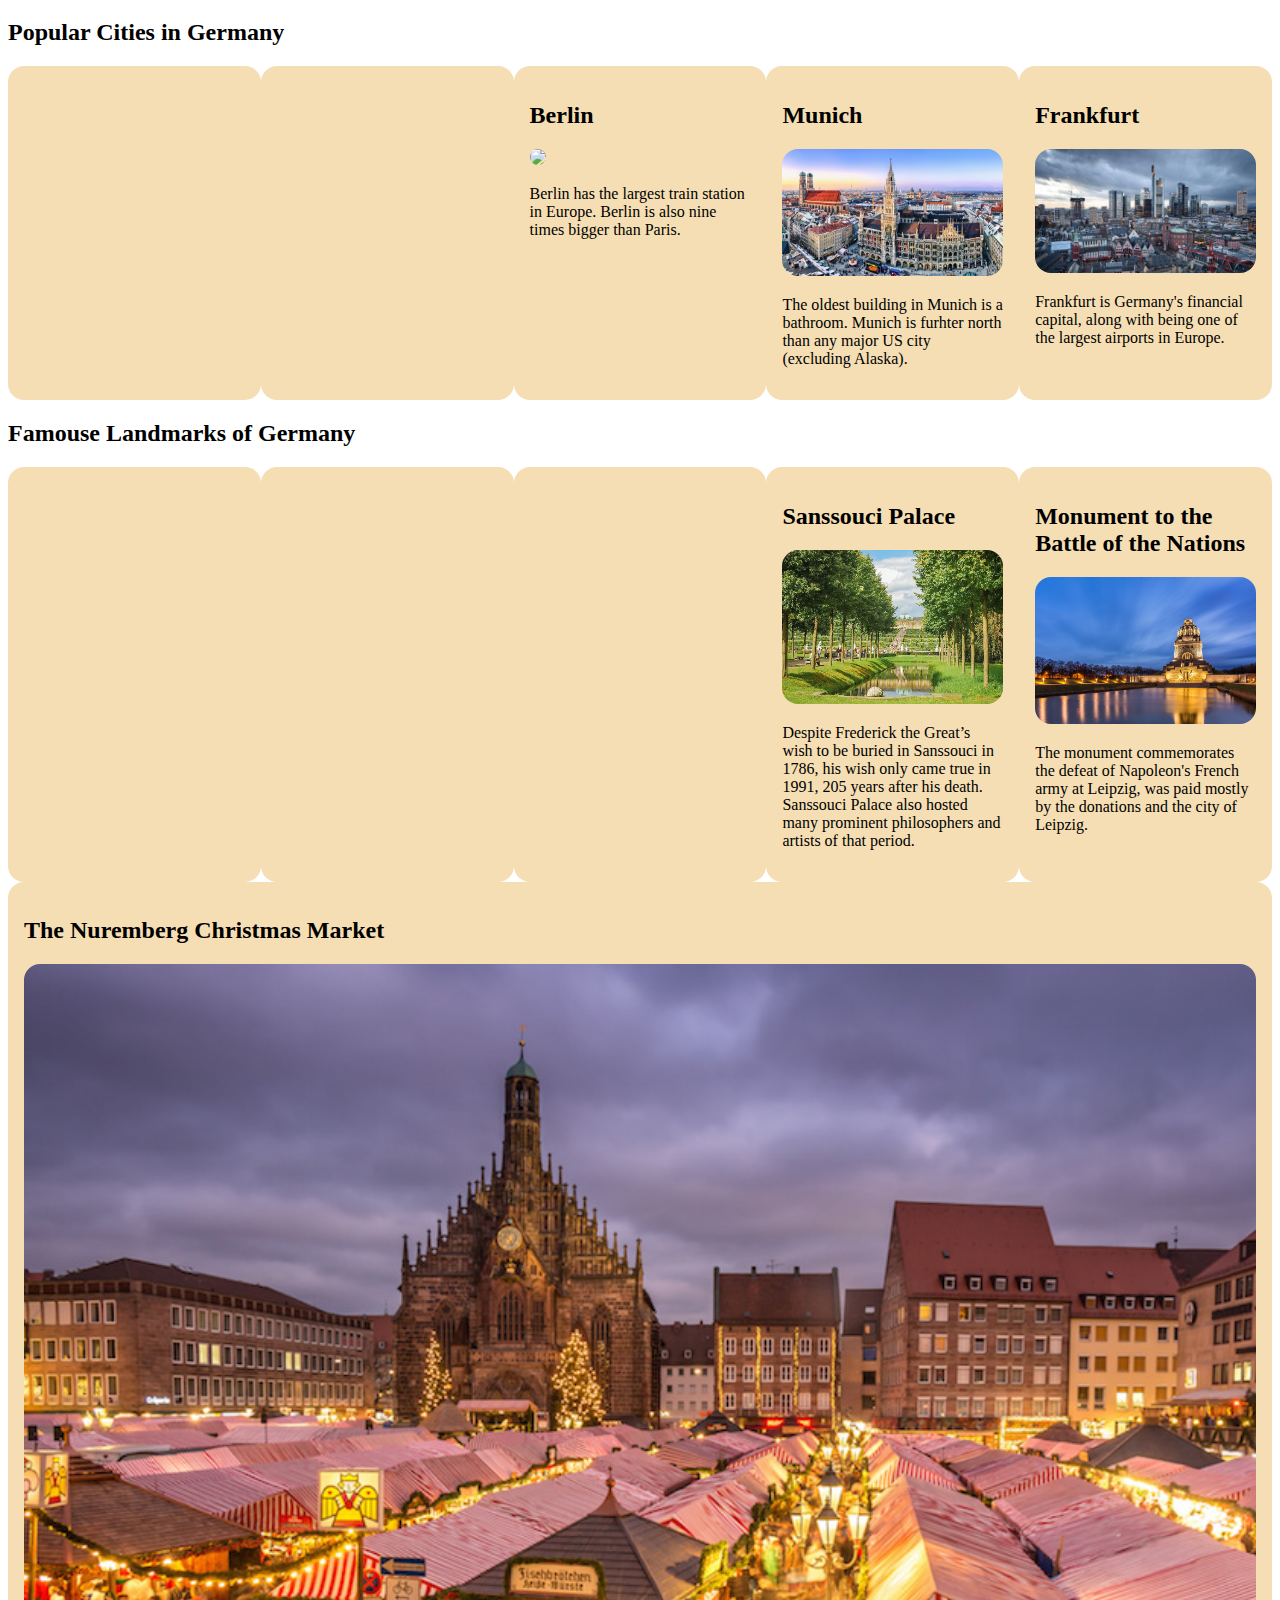
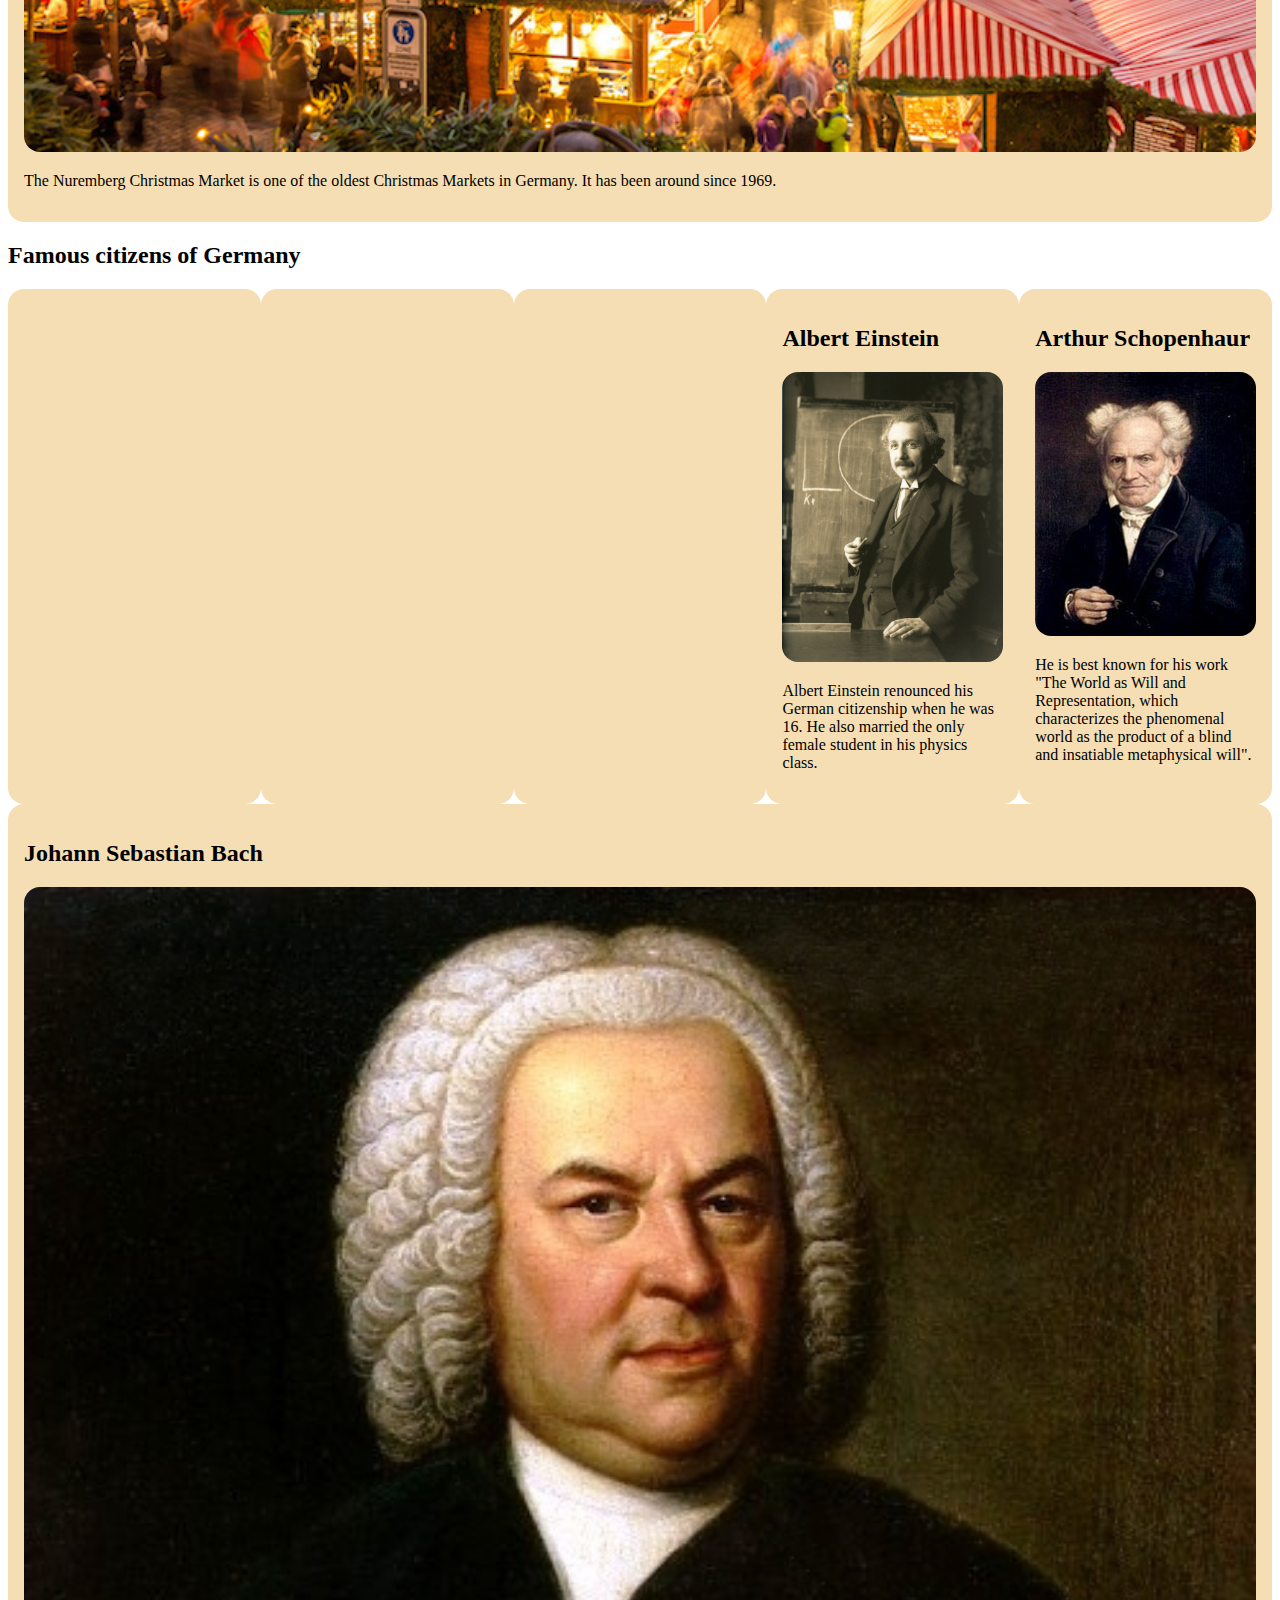
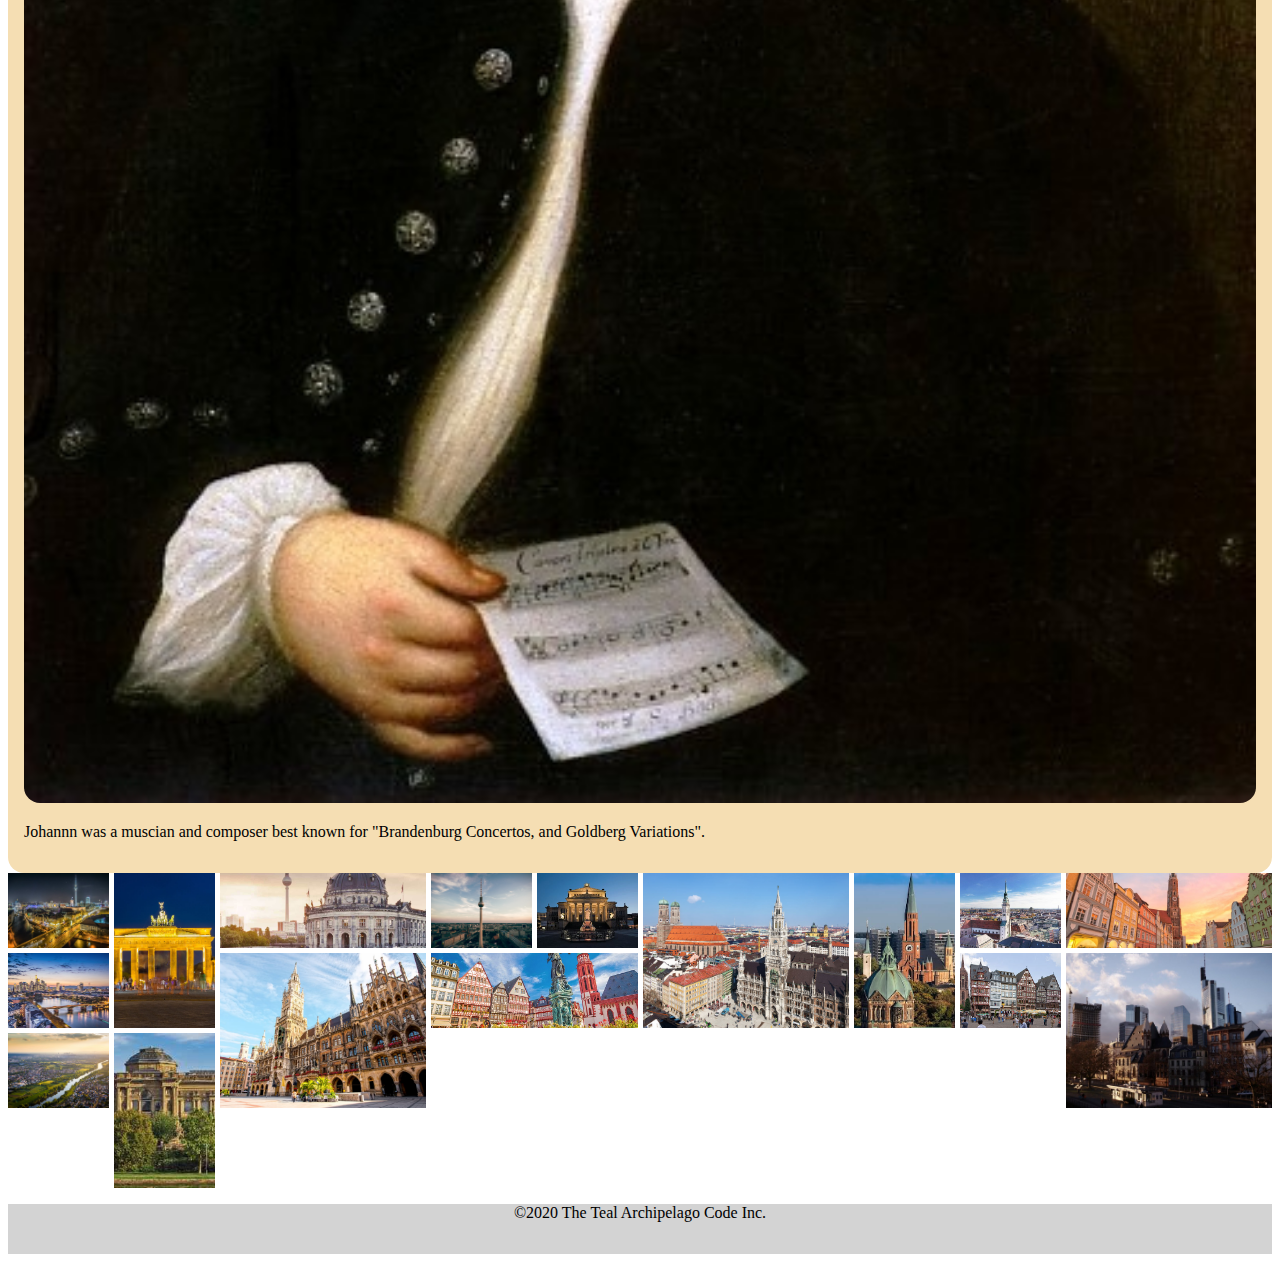
==== commit 02d36d8a: "added in the missing quotation marks to createCard.js class, and fixed landmarks id inside the html" ====
--- a/germany.html
+++ b/germany.html
@@ -46,10 +46,10 @@
             </section>
             <h2>Famouse Landmarks of Germany</h2>
 
-            <section class="landmarks__list">
+            <section class="landmarks__list" id="Landmarks">
                 
                 <!-- 1st landmark card -->
-                <div class="landmark card" id="Landmarks">
+                <div class="landmark card" >
                     
 
                 </div>
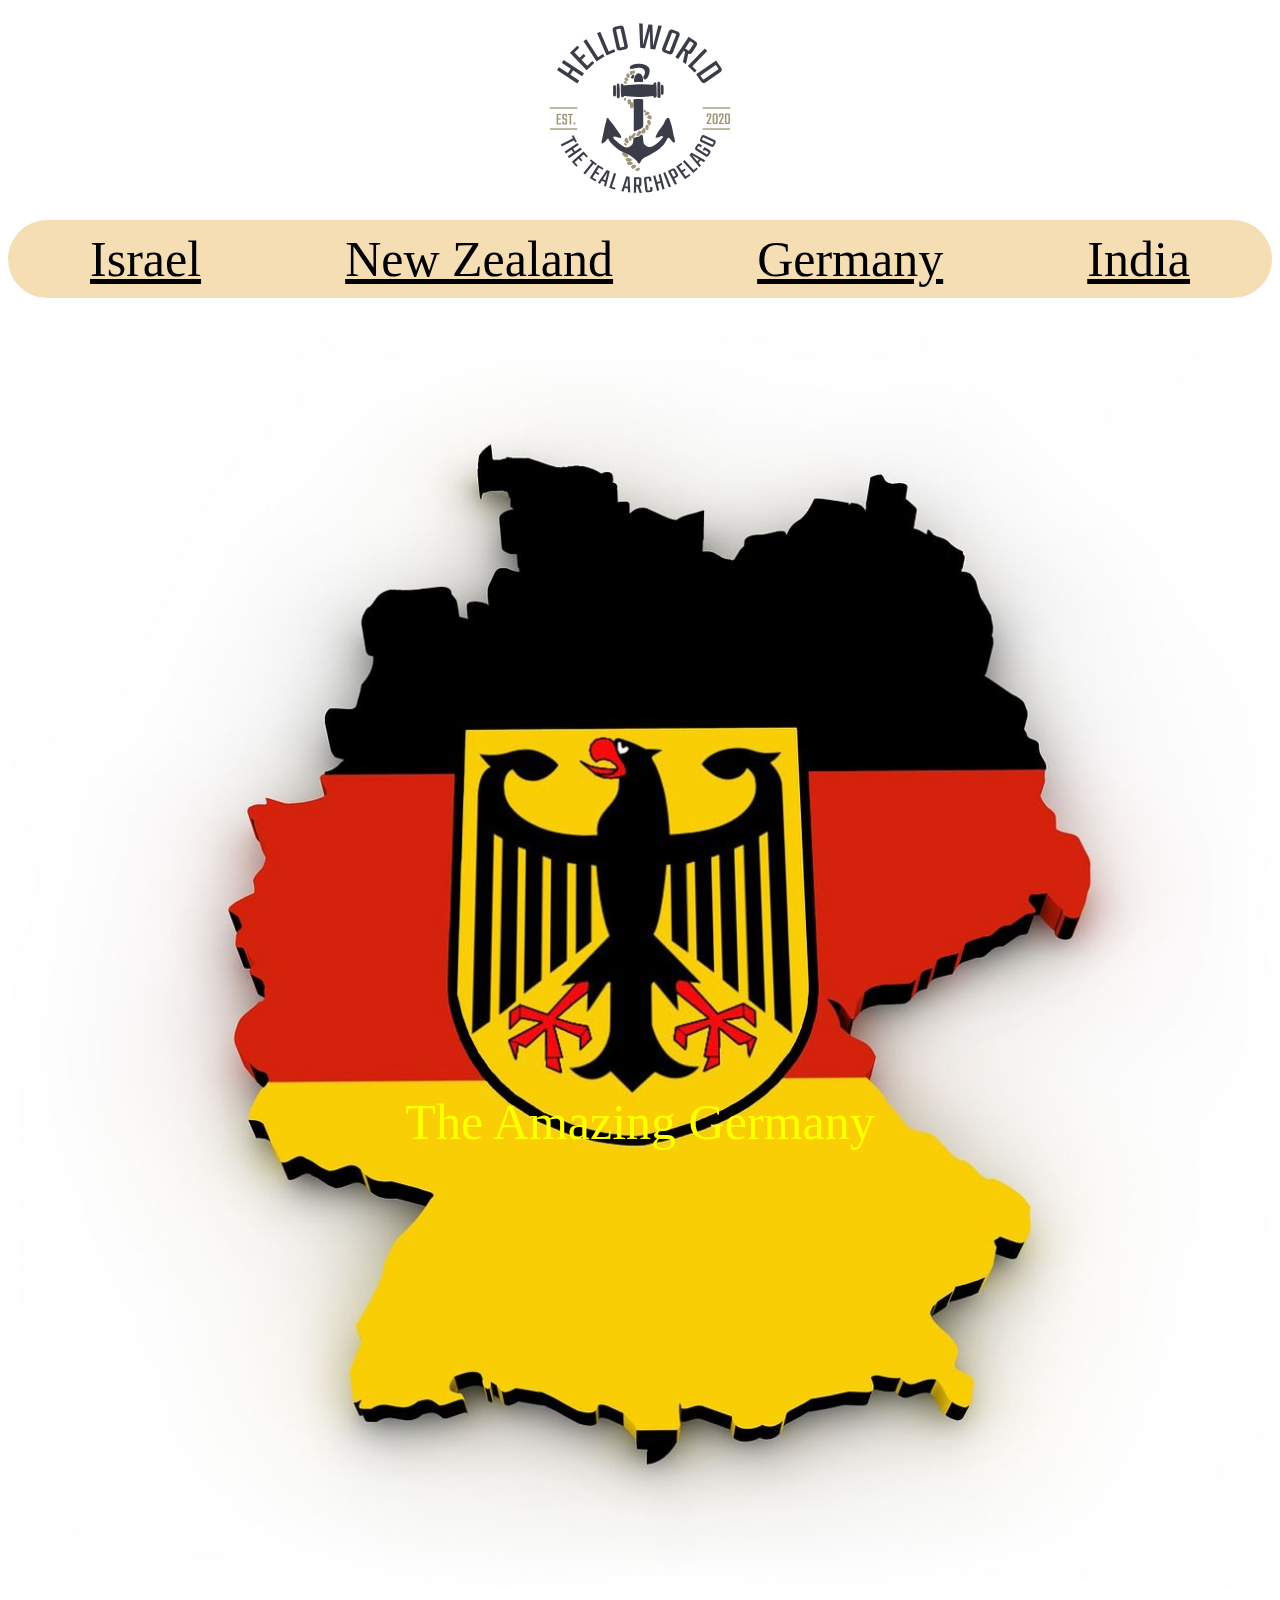
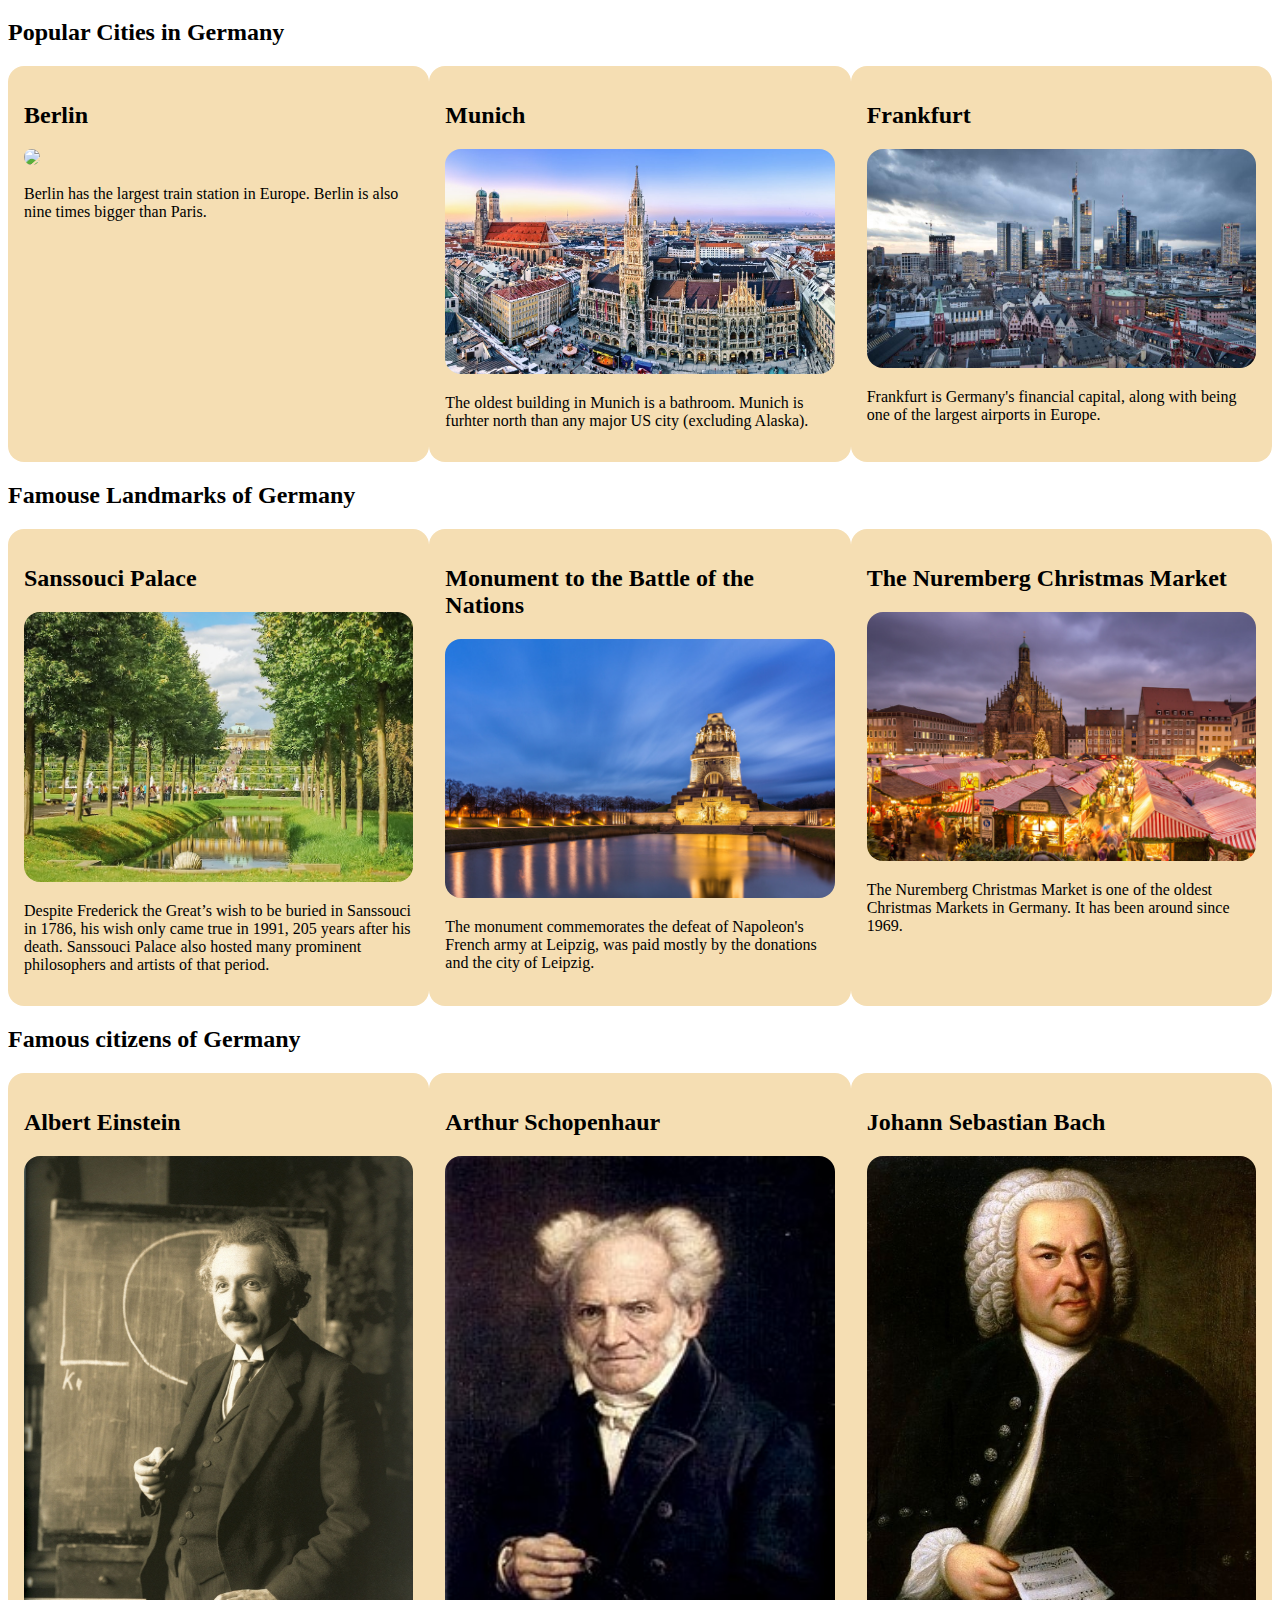
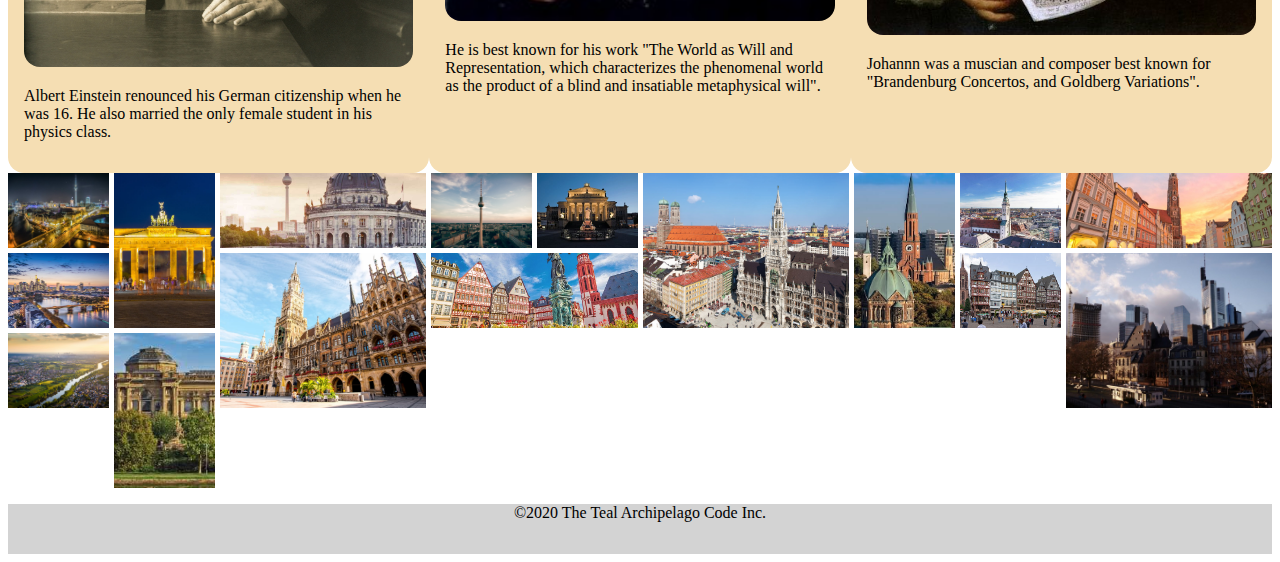
==== commit 57d99ebd: "fixed extra divs in html" ====
--- a/germany.html
+++ b/germany.html
@@ -35,12 +35,12 @@
 
                 </div>
                 <!-- 2nd city card -->
-                <div class="city card">
+                <div>
                    
 
                 </div>
                 <!-- 3rd city card -->
-                <div class="city card">
+                <div>
               
                 </div>
             </section>
@@ -49,17 +49,17 @@
             <section class="landmarks__list" id="Landmarks">
                 
                 <!-- 1st landmark card -->
-                <div class="landmark card" >
+                <div>
                     
 
                 </div>
                 <!-- 2nd landmark card -->
-                <div class="landmark card">
+                <div>
                     
 
                 </div>
                 <!-- 3rd landmark card -->
-                <div class="landmark card">
+                <div>
         
                 </div>
             </section>
@@ -68,18 +68,18 @@
             <section class="famous__citizen" id="Citizens">
                 
                 <!-- 1st famous citizen card -->
-                <div class="citizen card">
+                <div>
                     
                     
 
                 </div>
                 <!-- 2nd famous citizen card -->
-                <div class="citizen card">
+                <div>
                     
 
                 </div>
                 <!-- 3rd famouse citizen card -->
-                <div class="citizen card">
+                <div>
                     
 
                 </div>
